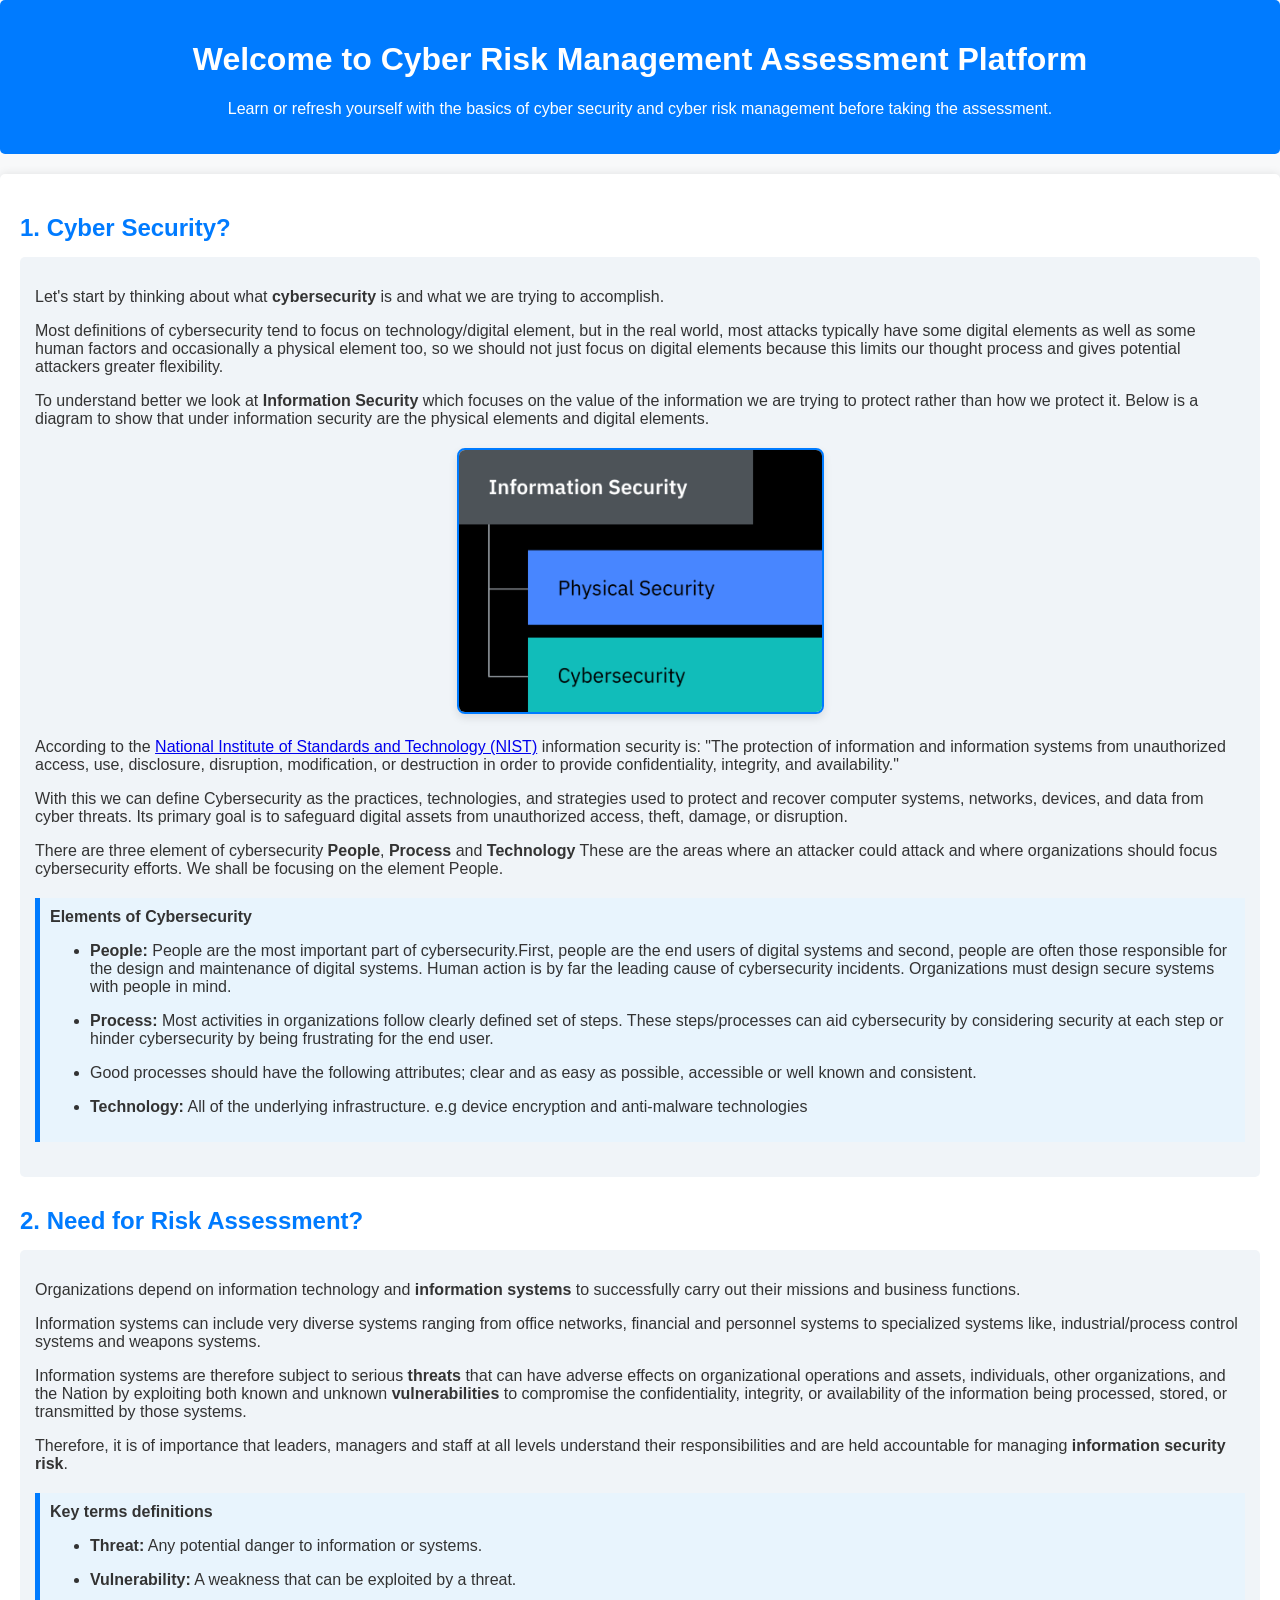
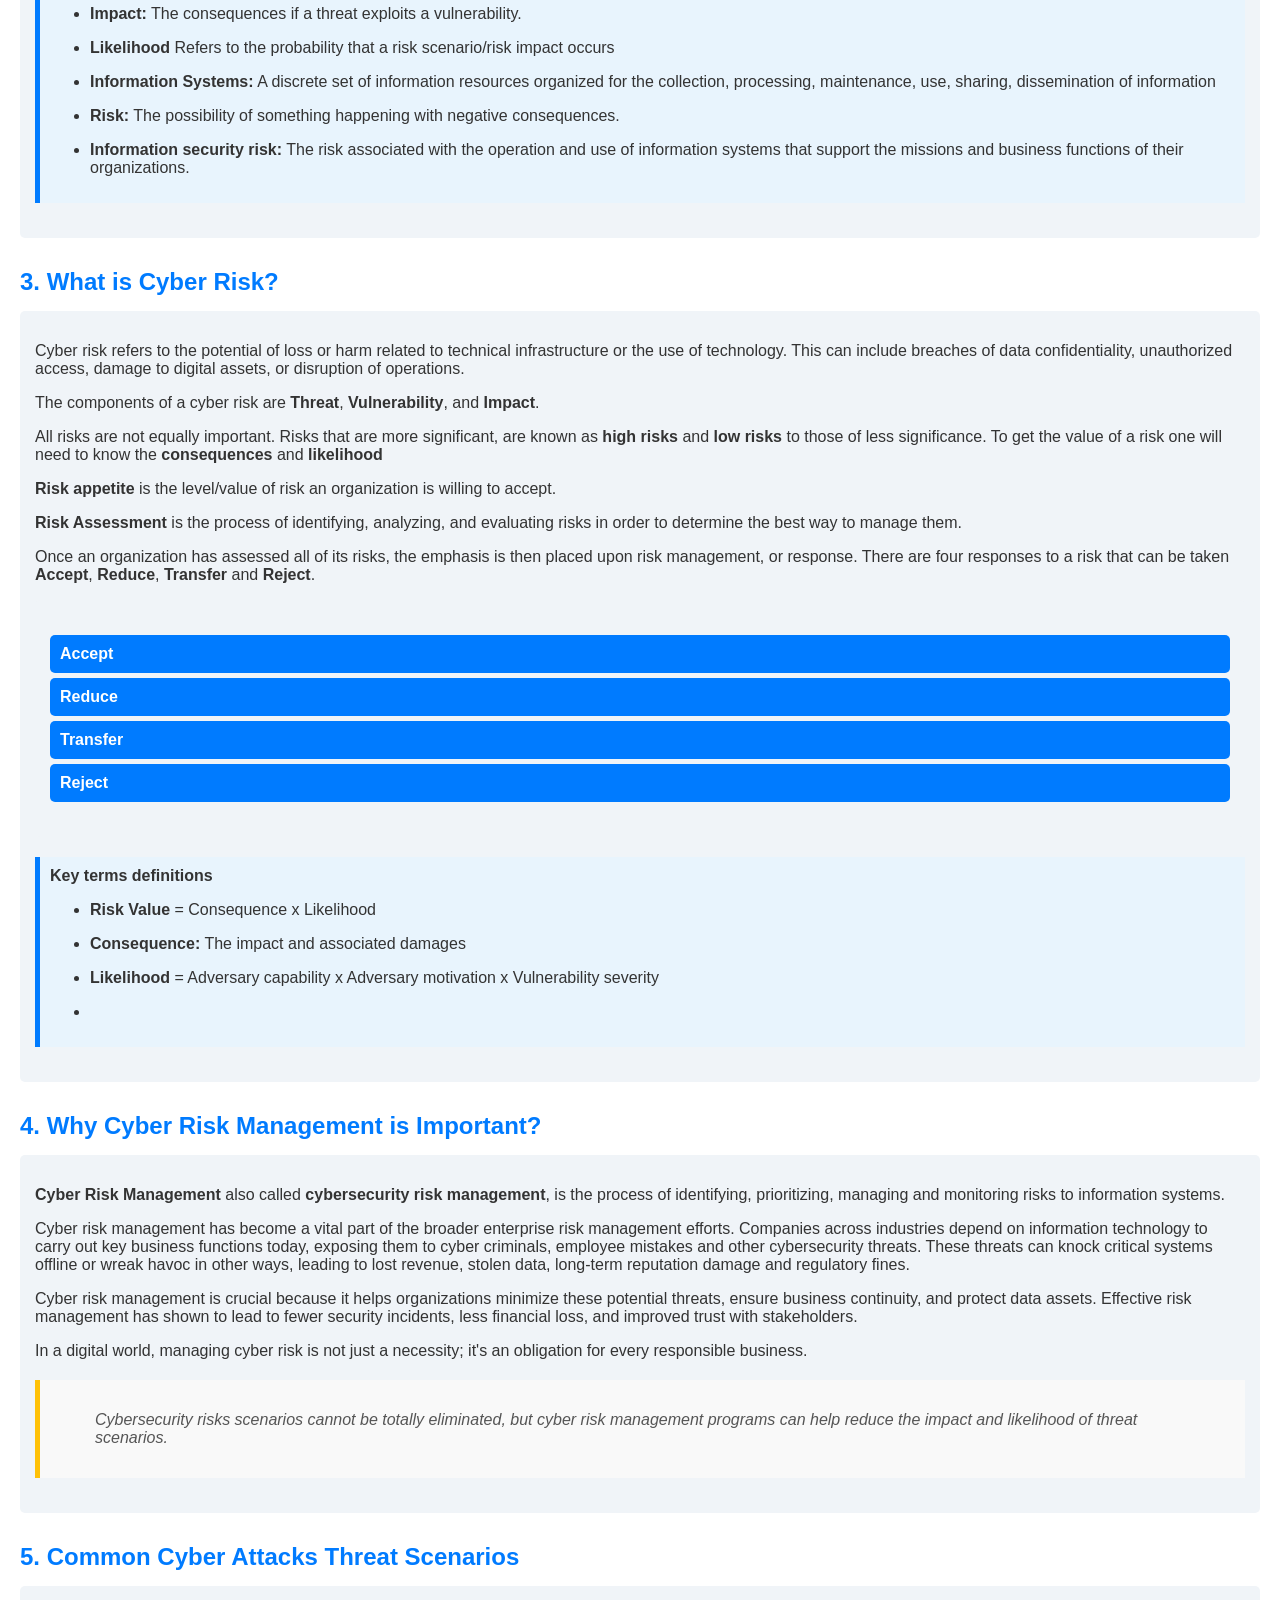
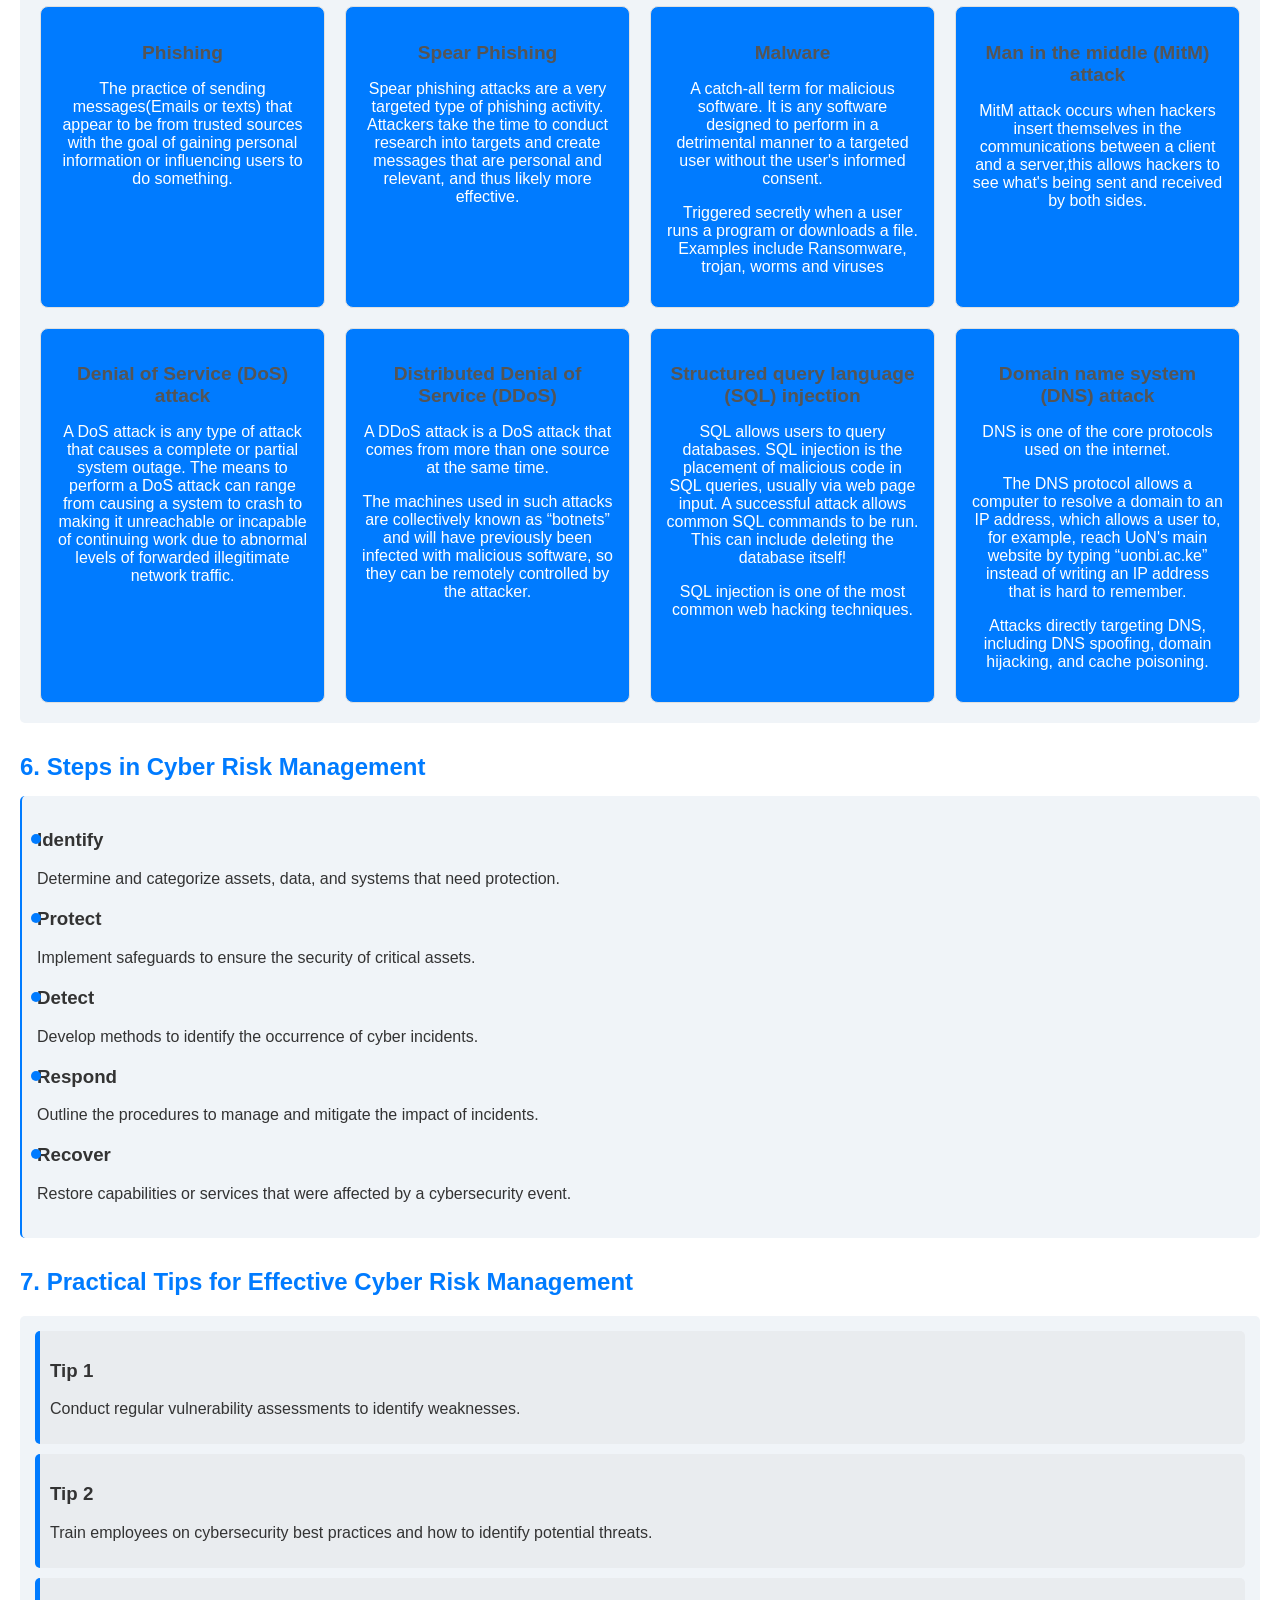
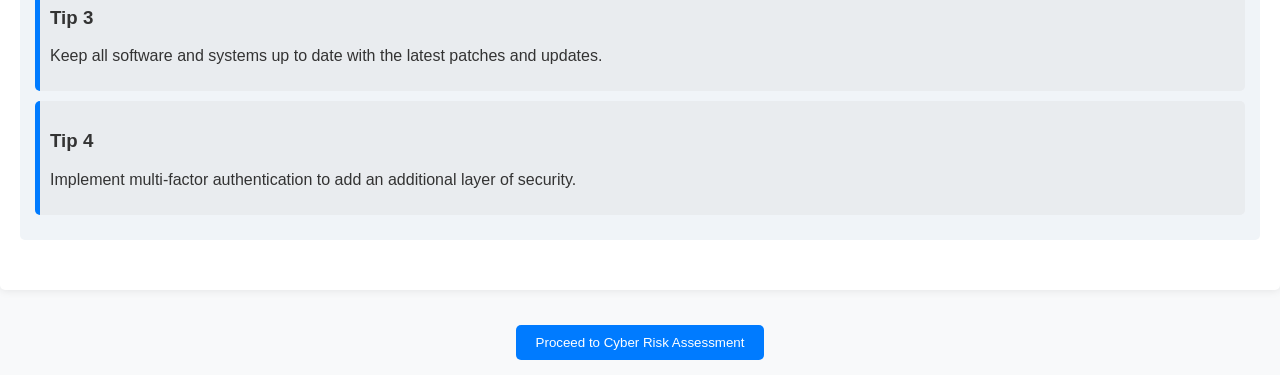
==== learn.html @ 1061b8bf "new pages added, landing page modified" ====
<!DOCTYPE html>
<html lang="en">
<head>
    <meta charset="UTF-8">
    <meta name="viewport" content="width=device-width, initial-scale=1.0">
    <title>Cyber Risk Management - Learning Page</title>
    <link rel="stylesheet" href="notes.css">
</head>
<body>
    <div class="learning-container">
        <header>
            <h1>Welcome to Cyber Risk Management Assessment Platform</h1>
            <p>Learn or refresh yourself with the basics of cyber security and cyber risk management before taking the assessment.</p>
        </header>

        <!-- Scrollable Content Area -->
        <div class="content">
            <!-- Section 1: Cyber Security? -->
            <section class="content-section">
                <h2>1. Cyber Security?</h2>
                <div class="content-block">
                    <p>Let's start by thinking about what <b>cybersecurity</b> is and what we are trying to accomplish.</p>
                    <p>Most definitions of cybersecurity tend to focus on technology/digital element, but in the real world, most attacks typically have some digital elements as well as some human factors and occasionally a physical element too, so we should not just focus on digital elements because this limits our thought process and gives potential attackers greater flexibility.</p>
                    <p>To understand better we look at <b>Information Security</b> which focuses on the value of the information we are trying to protect rather than how we protect it. Below is a diagram to show that under information security are the physical elements and digital elements.</p>
                    <!-- Image tag for Visual Diagram -->
                    <div class="visual-diagram">
                        <img src="images/is.png" alt="..." />
                    </div>
                    <p>According to the <a href="https://csrc.nist.gov/glossary/term/information_security">National Institute of Standards and Technology (NIST)</a> information security is: "The protection of information and information systems from unauthorized access, use, disclosure, disruption, modification, or destruction in order to provide confidentiality, integrity, and availability."</p>
                    <p>With this we can define Cybersecurity as the practices, technologies, and strategies used to protect and recover computer systems, networks, devices, and data from cyber threats. Its primary goal is to safeguard digital assets from unauthorized access, theft, damage, or disruption.</p>
                    <p>There are three element of cybersecurity <b>People</b>, <b>Process</b> and <b>Technology</b> These are the areas where an attacker could attack and where organizations should focus cybersecurity efforts. We shall be focusing on the element People.</p>
                    <div class="highlight-box">
                        <strong>Elements of Cybersecurity</strong>
                        <ul>
                            <li><p><b>People:</b> People are the most important part of cybersecurity.First, people are the end users of digital systems and second, people are often those responsible for the design and maintenance of digital systems. Human action is by far the leading cause of cybersecurity incidents. Organizations must design secure systems with people in mind.</p></li>
                            <li><p><b>Process:</b> Most activities in organizations follow clearly defined set of steps. These steps/processes can aid cybersecurity by considering security at each step or hinder cybersecurity by being frustrating for the end user.</p></li>
                            <li>Good processes should have the following attributes; clear and as easy as possible, accessible or well known and consistent.</li>
                            <li><p><b>Technology:</b> All of the underlying infrastructure. e.g device encryption and anti-malware technologies</p></li>
                        </ul>
                    </div>
                </div>
            </section>
            <!-- Section 2: Need for Risk Assessment? -->
            <section class="content-section">
                <h2>2. Need for Risk Assessment?</h2>
                <div class="content-block">
                    <p>Organizations depend on information technology and <b>information systems</b> to successfully carry out their missions and business functions.</p>
                    <p>Information systems can include very diverse systems ranging from office networks, financial and personnel systems to specialized systems like, industrial/process control systems and weapons systems.</p>
                    <p>Information systems are therefore subject to serious <b>threats</b> that can have adverse effects on organizational operations and assets, individuals, other organizations, and the Nation by exploiting both known and unknown <b>vulnerabilities</b> to compromise the confidentiality, integrity, or availability of the information being processed, stored, or transmitted by those systems.</p>
                    <p>Therefore, it is of importance that leaders, managers and staff at all levels understand their responsibilities and are held accountable for managing <b>information security risk</b>.</p>
                    <div class="highlight-box">
                        <strong>Key terms definitions</strong>
                        <ul>
                            <li><p><b>Threat:</b> Any potential danger to information or systems.</p></li>
                            <li><p><b>Vulnerability:</b> A weakness that can be exploited by a threat.</p></li>
                            <li><p><b>Impact:</b> The consequences if a threat exploits a vulnerability.</p></li>
                            <li><p><b>Likelihood</b> Refers to the probability that a risk scenario/risk impact occurs</p></li>
                            <li><p><b>Information Systems:</b> A discrete set of information resources organized for the collection, processing, maintenance, use, sharing, dissemination of information</p></li>
                            <li><p><b>Risk:</b> The possibility of something happening with negative consequences.</p></li>
                            <li><p><b>Information security risk:</b> The risk associated with the operation and use of information systems that support the missions and business functions of their organizations.</p></li>
                        </ul>
                    </div>
                </div>
            </section>
            <!-- Section 3: What is Cyber Risk? -->
            <section class="content-section">
                <h2>3. What is Cyber Risk?</h2>
                <div class="content-block">
                    <p>Cyber risk refers to the potential of loss or harm related to technical infrastructure or the use of technology. This can include breaches of data confidentiality, unauthorized access, damage to digital assets, or disruption of operations.</p>
                    <p>The components of a cyber risk are <b>Threat</b>, <b>Vulnerability</b>, and <b>Impact</b>.</p>
                    <p>All risks are not equally important. Risks that are more significant, are known as <b>high risks</b> and <b>low risks</b> to those of less significance. To get the value of a risk one will need to know the <b>consequences</b> and <b>likelihood</b></p>
                    <p><b>Risk appetite</b> is the level/value of risk an organization is willing to accept.</p>
                    <p><b>Risk Assessment</b> is the process of identifying, analyzing, and evaluating risks in order to determine the best way to manage them.</p>
                    <p>Once an organization has assessed all of its risks, the emphasis is then placed upon risk management, or response. There are four responses to a risk that can be taken <b>Accept</b>, <b>Reduce</b>, <b>Transfer</b> and <b>Reject</b>.</p>
                    <div class="content-block">
                        <div class="faq">
                            <div class="faq-item">
                                <h4>Accept</h4>
                                <p>The organization accepts the risk in its current form. This is a decision that will be made by a senior individual within the organization.</p>
                            </div>
                            <div class="faq-item">
                                <h4>Reduce</h4>
                                <p>The organization could decide a risk is too large to accept and aim to have it reduced in some fashion. This could either be through reducing the likelihood or consequence.</p>
                            </div>
                            <div class="faq-item">
                                <h4>Transfer</h4>
                                <p>The organization may want a third party to accept the risk, or part of it, instead of accepting it themselves.This is done via insurance.</p>
                            </div>
                            <div class="faq-item">
                                <h4>Reject</h4>
                                <p>The organization could decide a risk is too high and may withdraw from being affected by it. This will have significant business impacts such as shutting down sites or avoiding markets.</p>
                            </div>
                        </div>
                    </div>
                    
                    <div class="highlight-box">
                        <b>Key terms definitions</b>
                        <ul>
                            <li><p><b>Risk Value</b> = Consequence x Likelihood</p></li>
                            <li><p><b>Consequence:</b> The impact and associated damages</p></li>
                            <li><p><b>Likelihood</b> = Adversary capability x Adversary motivation x Vulnerability severity</p></li>
                            <li><p><b></b></p></li>
                        </ul>
                    </div>
                    <!-- <div class="highlight-box">
                        <strong>Key Terms:</strong>
                        <ul>
                            <li><strong>Threat:</strong> Any potential danger to information or systems.</li>
                            <li><strong>Vulnerability:</strong> A weakness that can be exploited by a threat.</li>
                            <li><strong>Impact:</strong> The consequences if a threat exploits a vulnerability.</li>
                        </ul>
                    </div> -->
                </div>
            </section>

            <!-- Section 3: Importance of Cyber Risk Management -->
            <section class="content-section">
                <h2>4. Why Cyber Risk Management is Important?</h2>
                <div class="content-block">
                    <p><b>Cyber Risk Management</b> also called <b>cybersecurity risk management</b>, is the process of identifying, prioritizing, managing and monitoring risks to information systems.</p>
                    <p>Cyber risk management has become a vital part of the broader enterprise risk management efforts. Companies across industries depend on information technology to carry out key business functions today, exposing them to cyber criminals, employee mistakes and other cybersecurity threats. These threats can knock critical systems offline or wreak havoc in other ways, leading to lost revenue, stolen data, long-term reputation damage and regulatory fines. </p>
                    <p>Cyber risk management is crucial because it helps organizations minimize these potential threats, ensure business continuity, and protect data assets. Effective risk management has shown to lead to fewer security incidents, less financial loss, and improved trust with stakeholders.</p>
                    <p>In a digital world, managing cyber risk is not just a necessity; it's an obligation for every responsible business.</p>
                    <div class="quote-box">
                        <blockquote>
                            Cybersecurity risks  scenarios cannot be totally eliminated, but cyber risk management programs can help reduce the impact and likelihood of threat scenarios.
                        </blockquote>
                    </div>
                </div>
            </section>

            <!-- Section 3: Common Cyber Threats -->
            <section class="content-section">
                <h2>5. Common Cyber Attacks Threat Scenarios</h2>
                <div class="content-block grid-layout">
                    <div class="card">
                        <h3 class="content-header">Phishing</h3>
                        <p>The practice of sending messages(Emails or texts) that appear to be from trusted sources with the goal of gaining personal information or influencing users to do something.</p>
                    </div>
                    <div class="card">
                        <h3 class="content-header">Spear Phishing</h3>
                        <p>Spear phishing attacks are a very targeted type of phishing activity. Attackers take the time to conduct research into targets and create messages that are personal and relevant, and thus likely more effective.</p>
                    </div>
                    <div class="card">
                        <h3 class="content-header">Malware</h3>
                        <p>A catch-all term for malicious software. It is any software designed to perform in a detrimental manner to a targeted user without the user's informed consent.</p>
                        <p>Triggered secretly when a user runs a program or downloads a file. Examples include Ransomware, trojan, worms and viruses</p>
                    </div>
                    <div class="card">
                        <h3 class="content-header">Man in the middle (MitM) attack</h3>
                        <p>MitM attack occurs when hackers insert themselves in the communications between a client and a server,this allows hackers to see what's being sent and received by both sides.</p>
                    </div>
                    <div class="card">
                        <h3 class="content-header">Denial of Service (DoS) attack</h3>
                        <p>A DoS attack is any type of attack that causes a complete or partial system outage. The means to perform a DoS attack can range from causing a system to crash to making it unreachable or incapable of continuing work due to abnormal levels of forwarded illegitimate network traffic.</p>
                    </div>
                    <div class="card">
                        <h3 class="content-header">Distributed Denial of Service (DDoS)</h3>
                        <p>A DDoS attack is a DoS attack that comes from more than one source at the same time.</p>
                        <p>The machines used in such attacks are collectively known as “botnets” and will have previously been infected with malicious software, so they can be remotely controlled by the attacker.</p>
                    </div>
                    <div class="card">
                        <h3 class="content-header">Structured query language (SQL) injection</h3>
                        <p>SQL allows users to query databases. SQL injection is the placement of malicious code in SQL queries, usually via web page input. A successful attack allows common SQL commands to be run. This can include deleting the database itself!</p>
                        <p>SQL injection is one of the most common web hacking techniques.</p>
                    </div>
                    <div class="card">
                        <h3 class="content-header">Domain name system (DNS) attack</h3>
                        <p>DNS is one of the core protocols used on the internet.</p>
                        <p>The DNS protocol allows a computer to resolve a domain to an IP address, which allows a user to, for example, reach UoN's main website by typing “uonbi.ac.ke” instead of writing an IP address that is hard to remember.</p> 
                        <p>Attacks directly targeting DNS, including DNS spoofing, domain hijacking, and cache poisoning.</p>
                    </div>
                </div>
            </section>

            <!-- Section 4: Steps in Cyber Risk Management -->
            <section class="content-section">
                <h2>6. Steps in Cyber Risk Management</h2>
                <div class="content-block timeline">
                    <div class="timeline-item">
                        <h3>Identify</h3>
                        <p>Determine and categorize assets, data, and systems that need protection.</p>
                    </div>
                    <div class="timeline-item">
                        <h3>Protect</h3>
                        <p>Implement safeguards to ensure the security of critical assets.</p>
                    </div>
                    <div class="timeline-item">
                        <h3>Detect</h3>
                        <p>Develop methods to identify the occurrence of cyber incidents.</p>
                    </div>
                    <div class="timeline-item">
                        <h3>Respond</h3>
                        <p>Outline the procedures to manage and mitigate the impact of incidents.</p>
                    </div>
                    <div class="timeline-item">
                        <h3>Recover</h3>
                        <p>Restore capabilities or services that were affected by a cybersecurity event.</p>
                    </div>
                </div>
            </section>

            <!-- Section 5: Risk Assessment Terminologies -->
            <!-- <section class="content-section">
                <h2>5. Key Terminologies in Risk Assessment</h2>
                <div class="content-block">
                    <div class="faq">
                        <div class="faq-item">
                            <h4>What is a Risk Assessment?</h4>
                            <p>A risk assessment is the process of identifying, analyzing, and evaluating risks in order to determine the best way to manage them.</p>
                        </div>
                        <div class="faq-item">
                            <h4>What is Risk Mitigation?</h4>
                            <p>Risk mitigation involves strategies and processes to minimize or eliminate risks.</p>
                        </div>
                        <div class="faq-item">
                            <h4>What is a Threat Vector?</h4>
                            <p>A threat vector is the method or path that an attacker uses to access a network or device.</p>
                        </div>
                    </div>
                </div>
            </section> -->

            <!-- Section 6: Practical Tips to Manage Cyber Risk -->
            <section class="content-section">
                <h2>7. Practical Tips for Effective Cyber Risk Management</h2>
                <div class="content-block tips-grid">
                    <div class="tip-item">
                        <h3>Tip 1</h3>
                        <p>Conduct regular vulnerability assessments to identify weaknesses.</p>
                    </div>
                    <div class="tip-item">
                        <h3>Tip 2</h3>
                        <p>Train employees on cybersecurity best practices and how to identify potential threats.</p>
                    </div>
                    <div class="tip-item">
                        <h3>Tip 3</h3>
                        <p>Keep all software and systems up to date with the latest patches and updates.</p>
                    </div>
                    <div class="tip-item">
                        <h3>Tip 4</h3>
                        <p>Implement multi-factor authentication to add an additional layer of security.</p>
                    </div>
                </div>
            </section>
        </div>

        <!-- Navigation Footer -->
        <footer class="learning-footer">
            <button onclick="window.location.href='survey.html'">Proceed to Cyber Risk Assessment</button>
        </footer>
    </div>

    <script src="notes.js"></script>
</body>
</html>
---- notes.css ----
body {
    font-family: Arial, sans-serif;
    margin: 0;
    padding: 0;
    background-color: #f8f9fa;
    color: #333;
}

.container {
    max-width: 1200px;
    margin: 0 auto;
    padding: 20px;
}

header {
    background-color: #007bff;
    color: #fff;
    padding: 20px;
    text-align: center;
    border-radius: 5px;
    margin-bottom: 20px;
}

.content {
    padding: 20px;
    background-color: #fff;
    border-radius: 5px;
    box-shadow: 0 0 10px rgba(0, 0, 0, 0.1);
}

.content-section {
    margin-bottom: 30px;
}

.content-section h2 {
    color: #007bff;
    margin-bottom: 15px;
}

.content-block {
    background-color: #f0f4f8;
    padding: 15px;
    border-radius: 5px;
    margin-bottom: 20px;
}

.highlight-box, .quote-box, .faq, .tips-grid {
    margin: 20px 0;
}

.highlight-box {
    background-color: #e8f4fd;
    padding: 10px;
    border-left: 5px solid #007bff;
}

.quote-box {
    font-style: italic;
    color: #555;
    background-color: #f9f9f9;
    padding: 15px;
    border-left: 5px solid #ffc107;
}

.grid-layout {
    display: grid;
    grid-template-columns: repeat(auto-fit, minmax(250px, 1fr));
    gap: 20px;
    padding: 20px;
}

.card {
    background-color: #007bff;
    border: 1px solid #e0e0e0;
    color: #fff;
    padding: 15px;
    border-radius: 8px;
    text-align: center;
}

.card:hover {
    transform: translateY(-3px);
    box-shadow: 0 4px 8px rgba(0,0,0,0.15);
}

.content-header {
    text-align: center;
    font-size: 1.2rem;
    font-weight: 600;
    margin-bottom: 10px;
    color: #555;
}

.timeline {
    border-left: 2px solid #007bff;
    padding-left: 15px;
}

.timeline-item {
    margin-bottom: 20px;
    position: relative;
}

.timeline-item::before {
    content: "";
    width: 10px;
    height: 10px;
    background-color: #007bff;
    border-radius: 50%;
    position: absolute;
    left: -6px;
    top: 5px;
}

.faq-item h4 {
    cursor: pointer;
    background-color: #007bff;
    color: #fff;
    padding: 10px;
    margin: 5px 0;
    border-radius: 5px;
}

.faq-item p {
    display: none;
    padding: 10px;
    margin: 0;
    background-color: #f0f4f8;
}

.tip-item {
    background-color: #e9ecef;
    padding: 10px;
    border-left: 5px solid #007bff;
    margin-bottom: 10px;
    border-radius: 5px;
}

.learning-footer {
    text-align: center;
    margin-top: 20px;
    padding: 15px;
}

.learning-footer button {
    background-color: #007bff;
    color: #fff;
    border: none;
    padding: 10px 20px;
    cursor: pointer;
    border-radius: 5px;
    transition: background-color 0.3s ease;
}

.learning-footer button:hover {
    background-color: #0056b3;
}

.visual-diagram {
    text-align: center;
    margin: 20px 0;
}

.visual-diagram img {
    max-width: 30%;
    height: auto;
    border: 2px solid #007bff;
    border-radius: 8px;
    box-shadow: 0 4px 8px rgba(0, 0, 0, 0.1);
}

.table-container {
    margin: 20px 0;
    width: 100%;
    overflow-x: auto;
}

/* Style for the findings table */
#findingsTable {
    width: 100%;
    border-collapse: collapse;
    font-family: Arial, sans-serif;
    margin-top: 20px;
}

/* Table headers */
#findingsTable th, #findingsTable td {
    padding: 12px;
    border: 1px solid #ddd;
    text-align: center;
}

#findingsTable th {
    background-color: #007bff;
    color: white;
    text-transform: uppercase;
}

/* Table body rows */
#findingsTable td {
    background-color: #f9f9f9;
    color: #333;
}

/* Alternating row colors */
#findingsTable tr:nth-child(even) {
    background-color: #f2f2f2;
}

/* Hover effect for rows */
#findingsTable tr:hover {
    background-color: #f1f1f1;
}
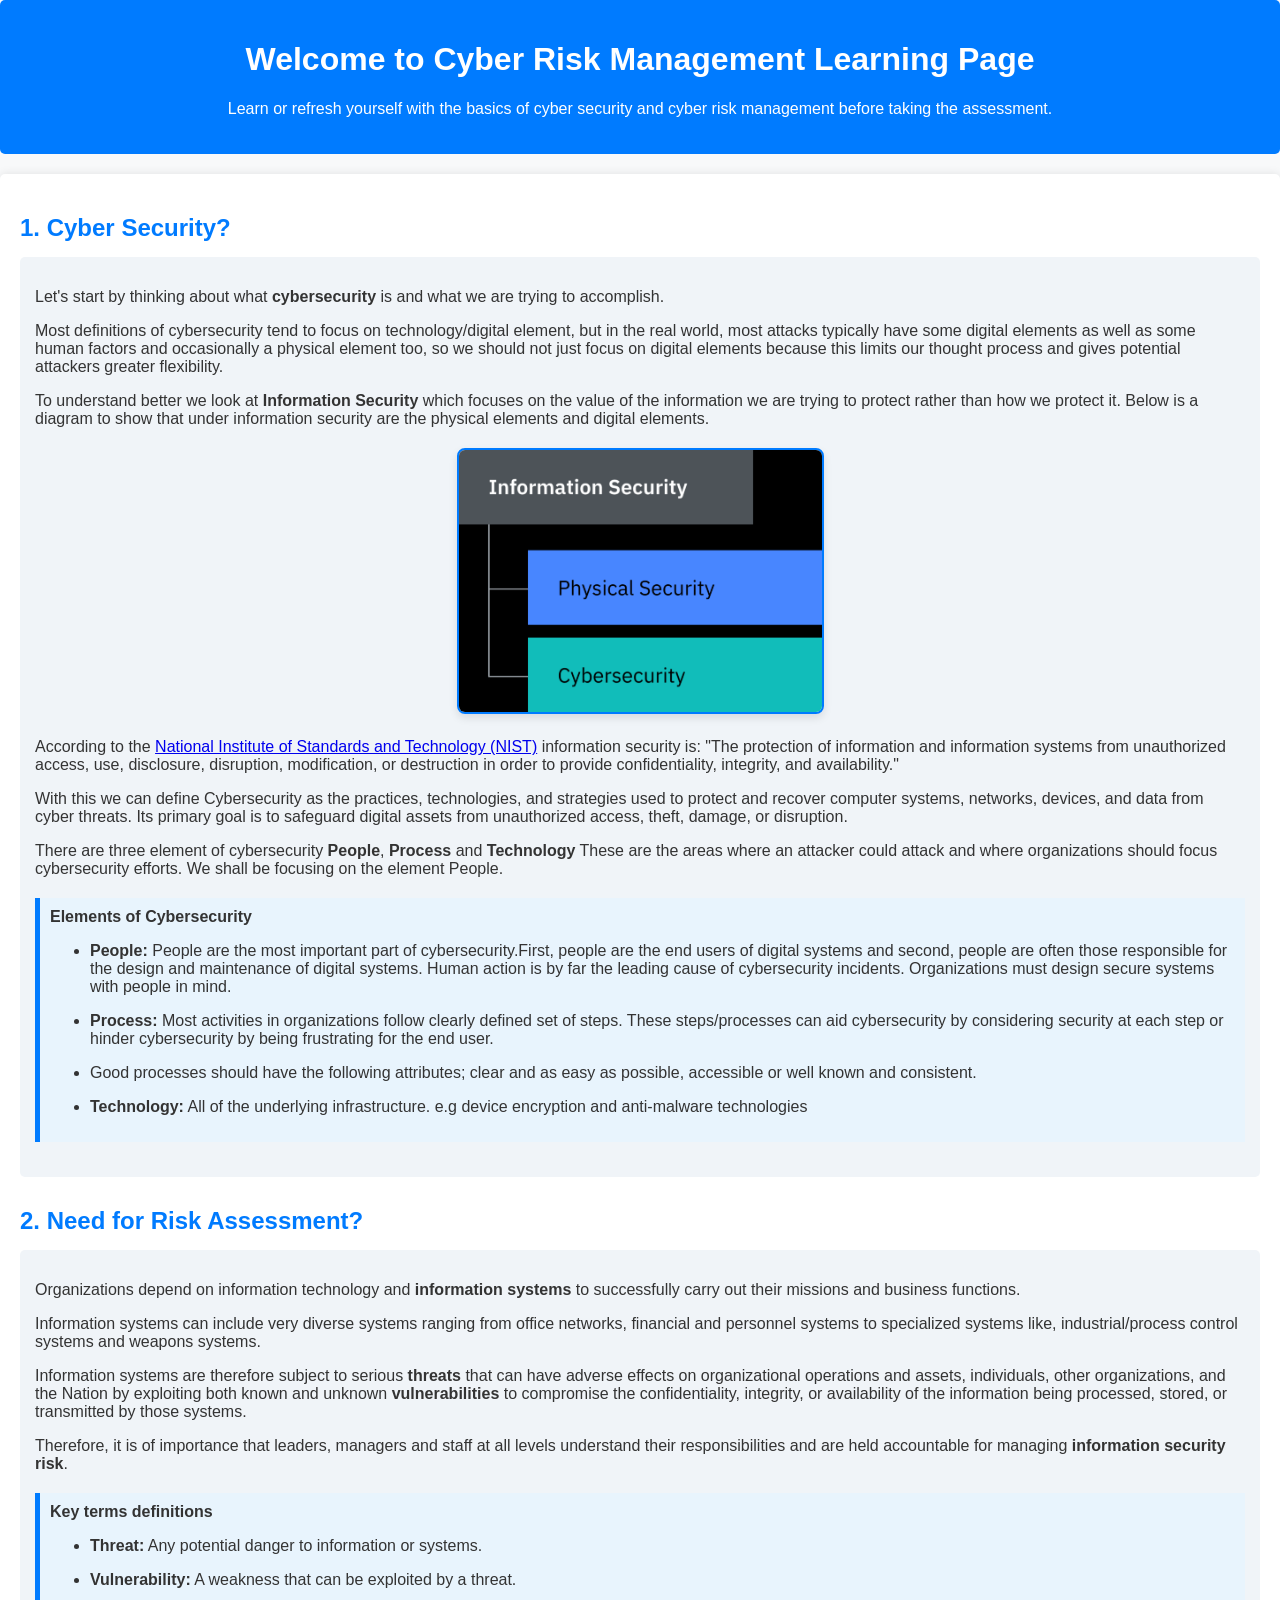
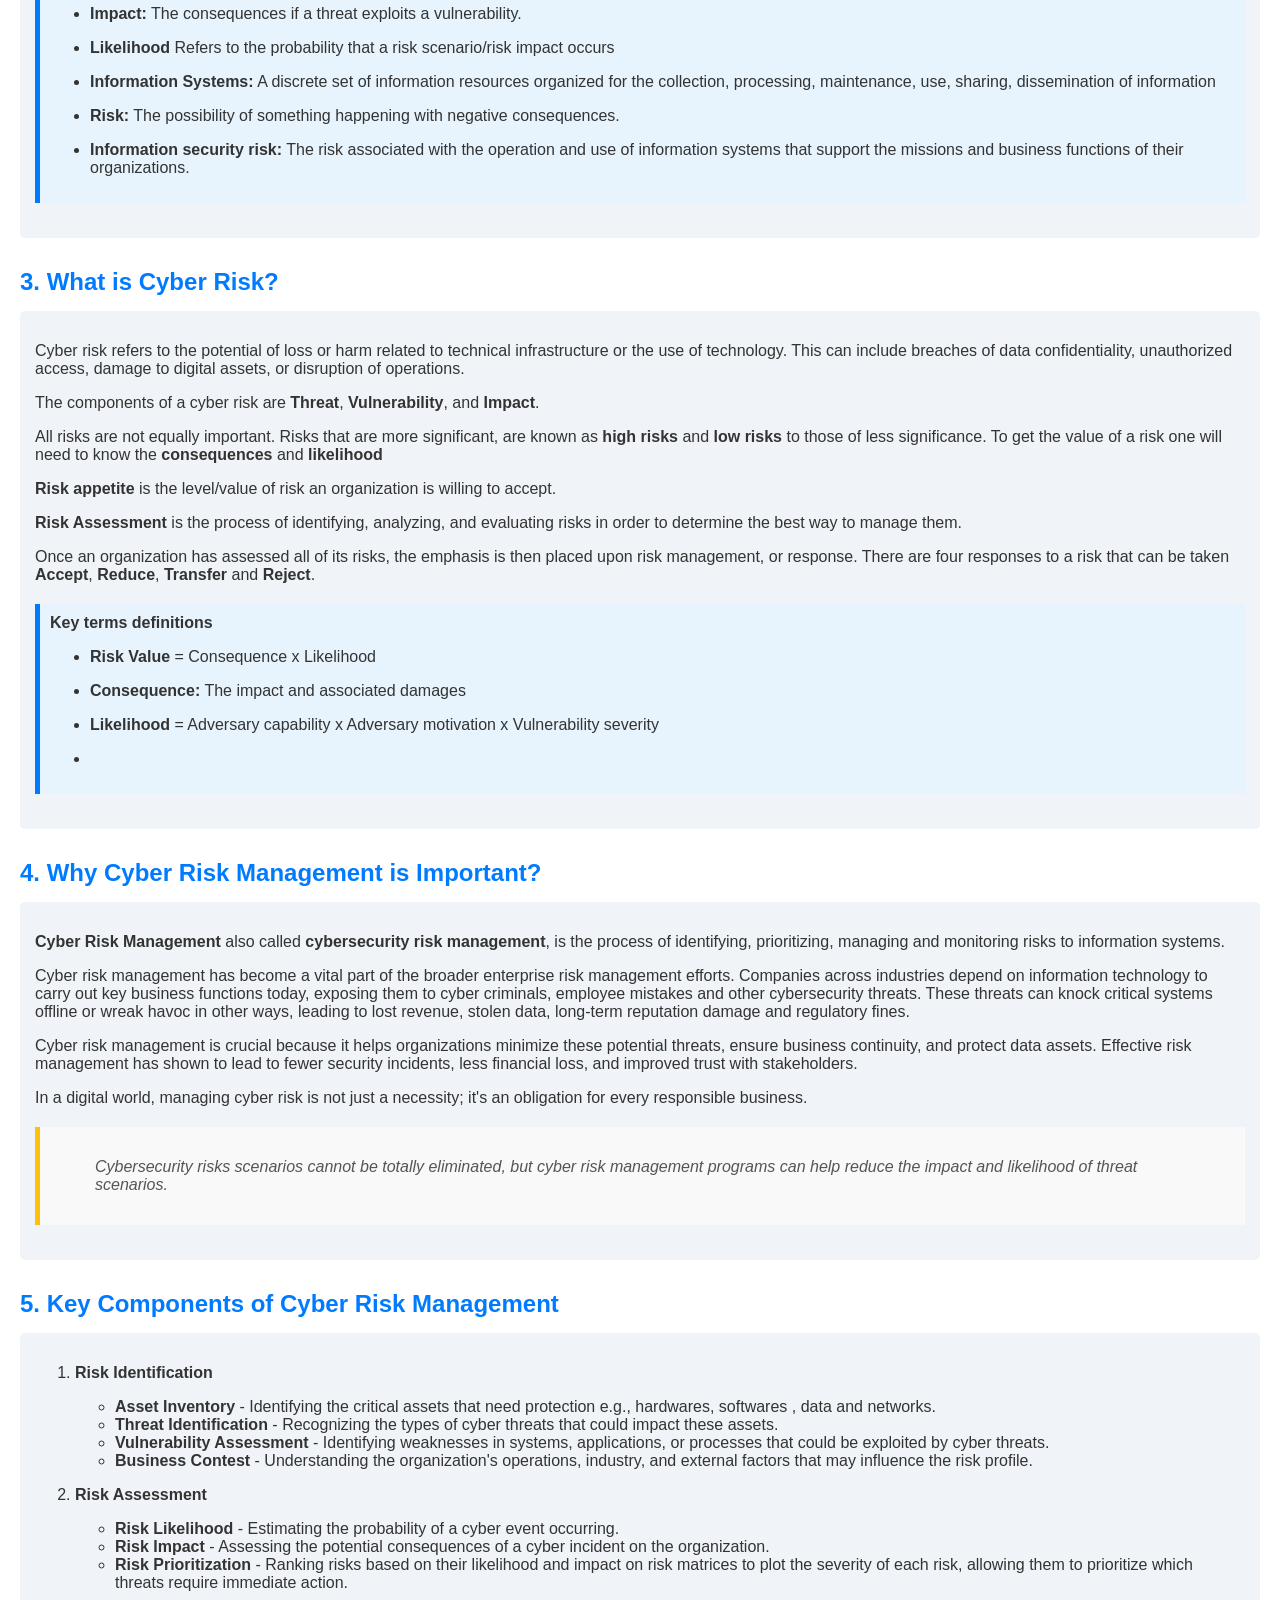
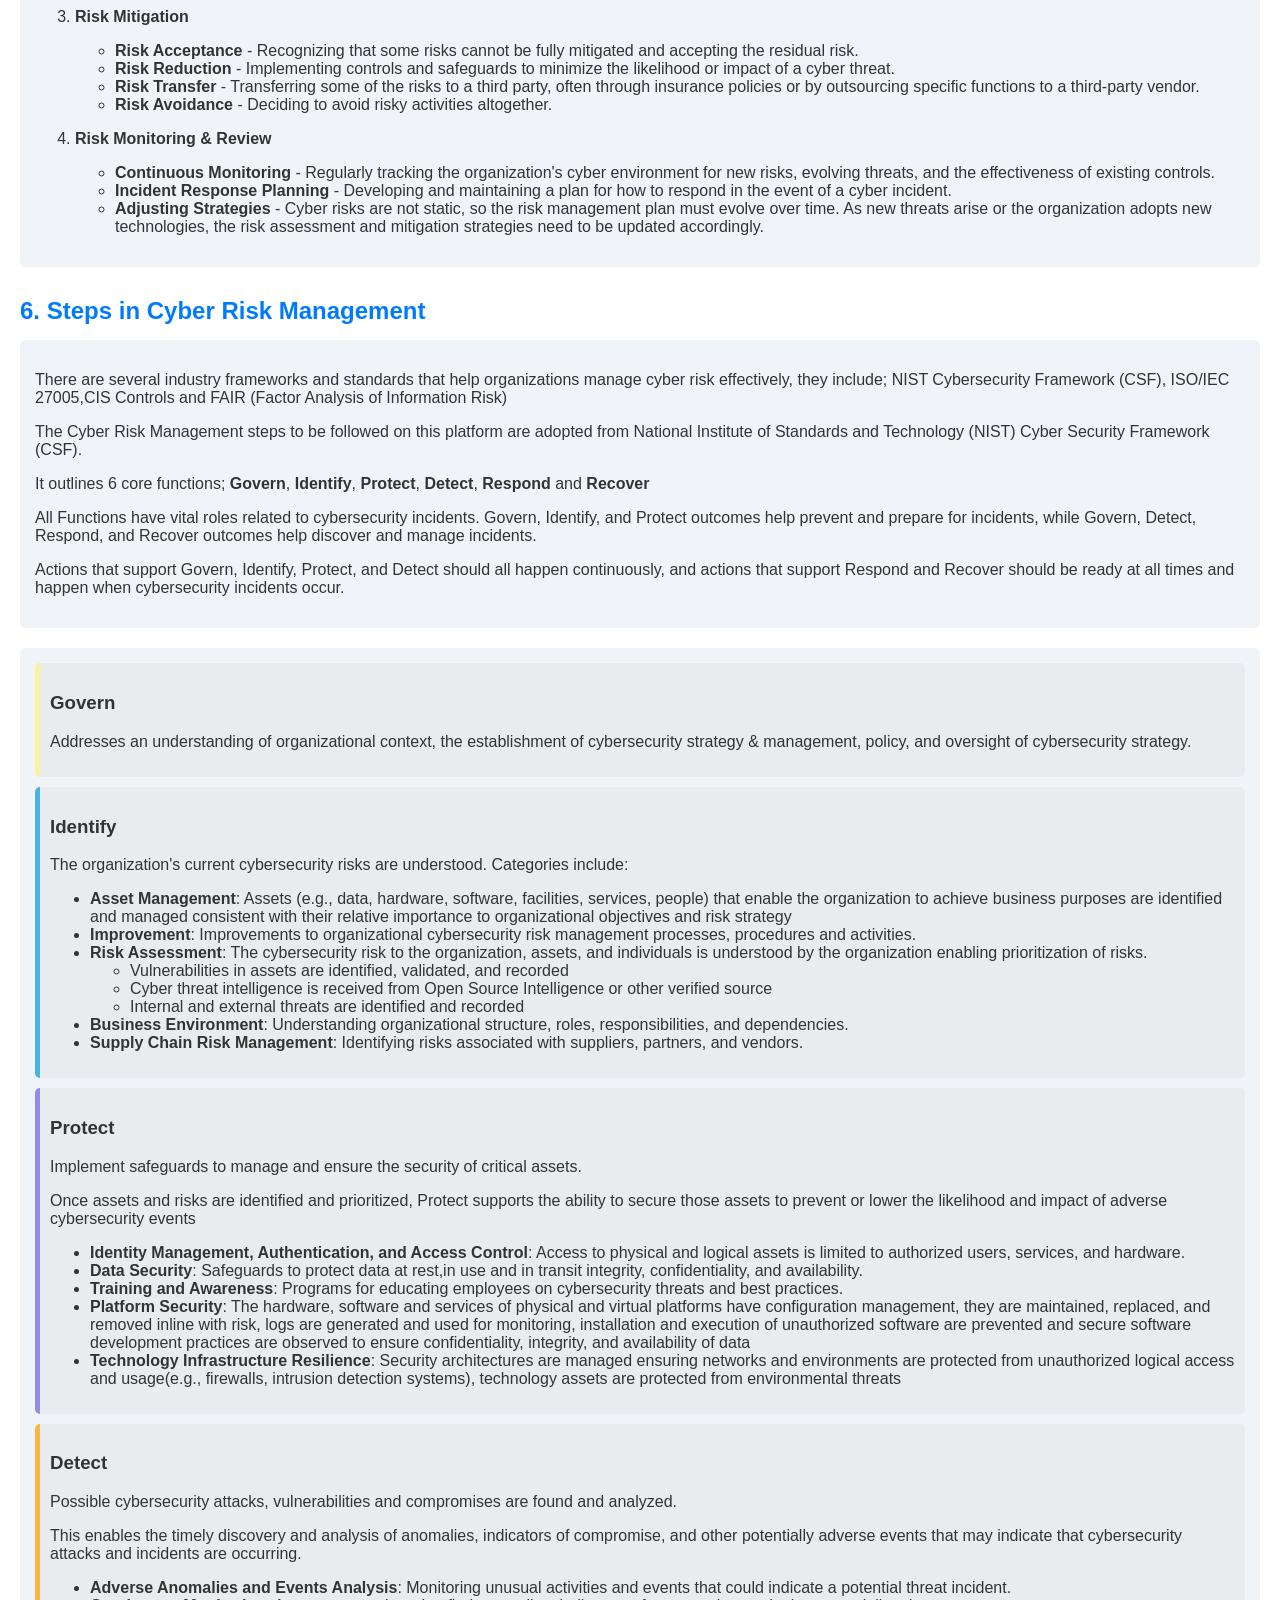
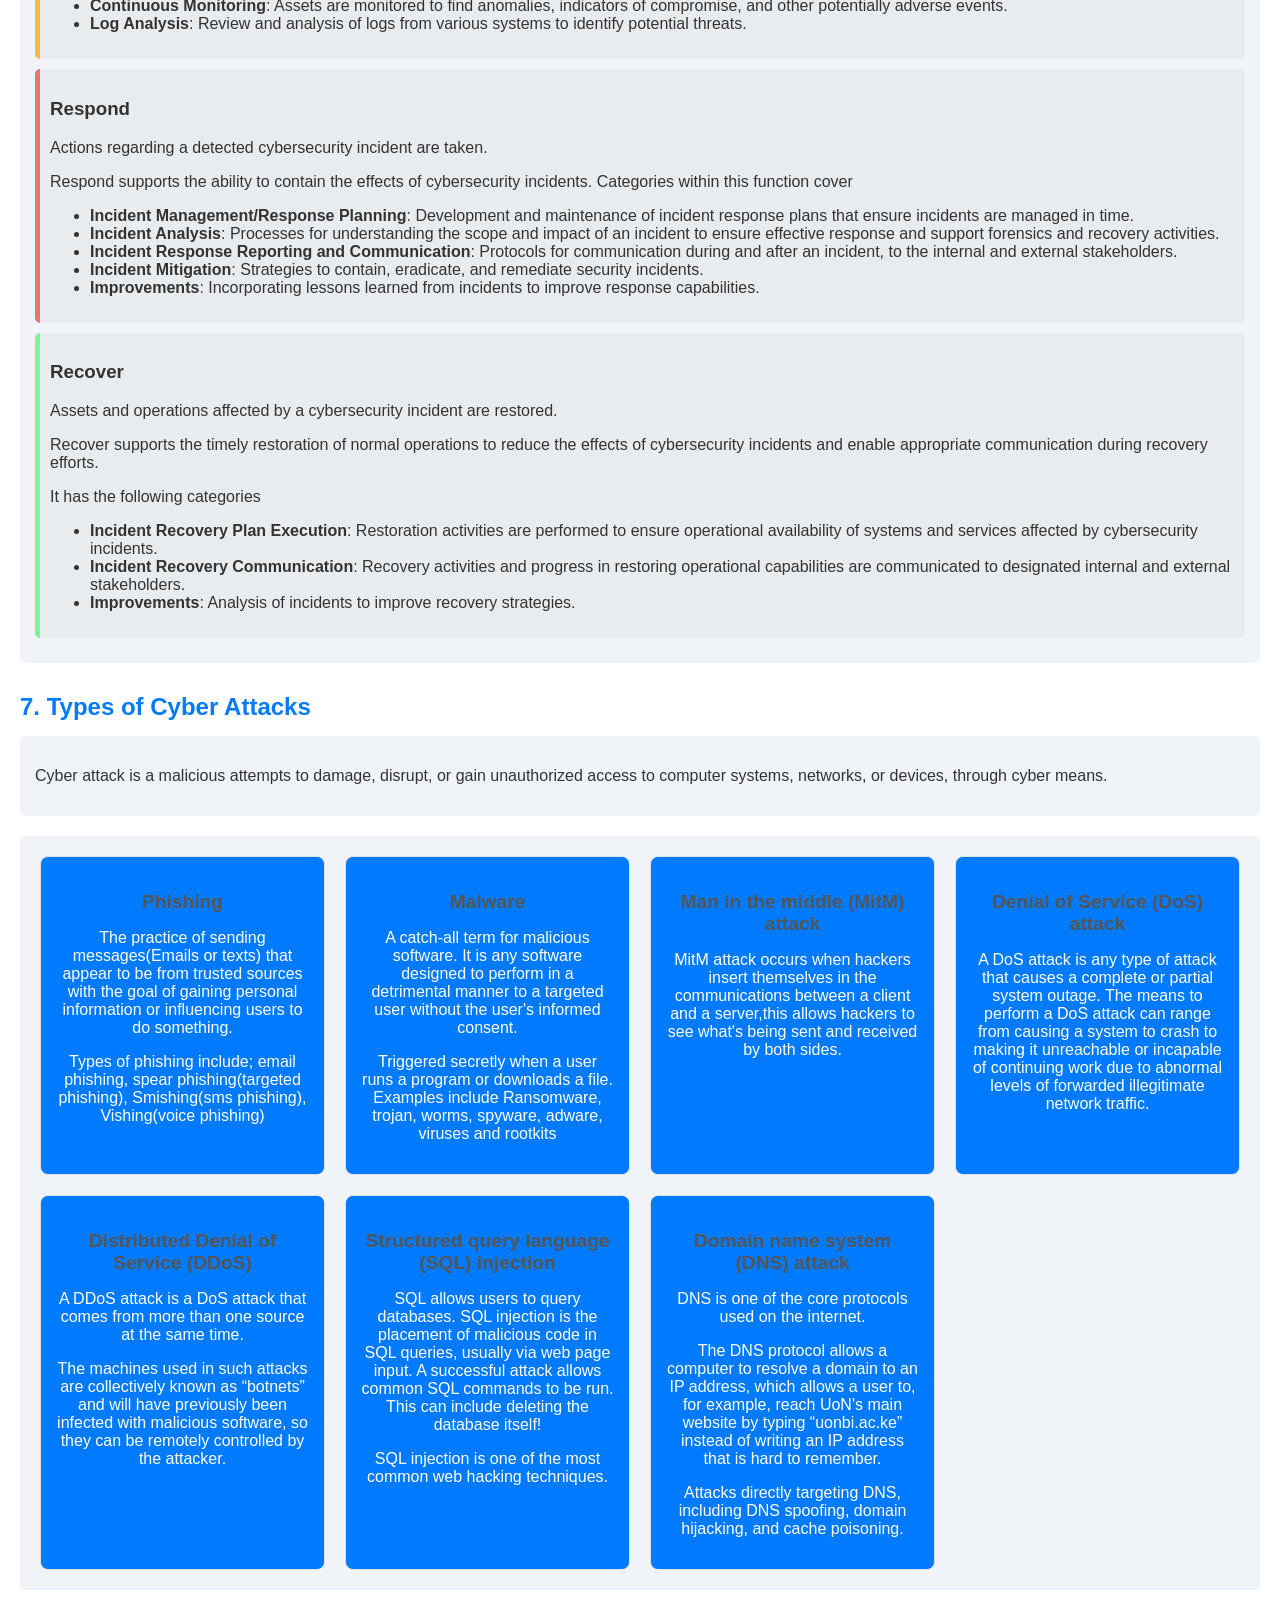
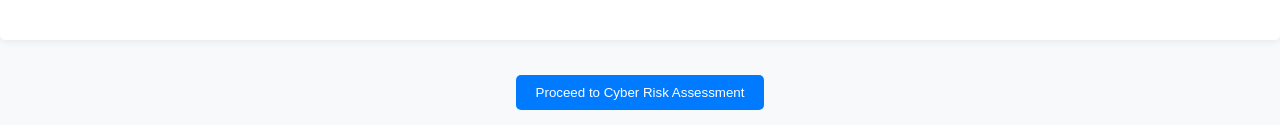
==== commit d58f1afd: "Changes README changes new files; scenarios new files; table top exercises" ====
--- a/learn.html
+++ b/learn.html
@@ -9,20 +9,18 @@
 <body>
     <div class="learning-container">
         <header>
-            <h1>Welcome to Cyber Risk Management Assessment Platform</h1>
+            <h1>Welcome to Cyber Risk Management Learning Page</h1>
             <p>Learn or refresh yourself with the basics of cyber security and cyber risk management before taking the assessment.</p>
         </header>
 
-        <!-- Scrollable Content Area -->
         <div class="content">
-            <!-- Section 1: Cyber Security? -->
+            <!-- Section -->
             <section class="content-section">
                 <h2>1. Cyber Security?</h2>
                 <div class="content-block">
                     <p>Let's start by thinking about what <b>cybersecurity</b> is and what we are trying to accomplish.</p>
                     <p>Most definitions of cybersecurity tend to focus on technology/digital element, but in the real world, most attacks typically have some digital elements as well as some human factors and occasionally a physical element too, so we should not just focus on digital elements because this limits our thought process and gives potential attackers greater flexibility.</p>
                     <p>To understand better we look at <b>Information Security</b> which focuses on the value of the information we are trying to protect rather than how we protect it. Below is a diagram to show that under information security are the physical elements and digital elements.</p>
-                    <!-- Image tag for Visual Diagram -->
                     <div class="visual-diagram">
                         <img src="images/is.png" alt="..." />
                     </div>
@@ -40,7 +38,7 @@
                     </div>
                 </div>
             </section>
-            <!-- Section 2: Need for Risk Assessment? -->
+            <!-- Section -->
             <section class="content-section">
                 <h2>2. Need for Risk Assessment?</h2>
                 <div class="content-block">
@@ -62,7 +60,7 @@
                     </div>
                 </div>
             </section>
-            <!-- Section 3: What is Cyber Risk? -->
+            <!-- Section -->
             <section class="content-section">
                 <h2>3. What is Cyber Risk?</h2>
                 <div class="content-block">
@@ -72,7 +70,7 @@
                     <p><b>Risk appetite</b> is the level/value of risk an organization is willing to accept.</p>
                     <p><b>Risk Assessment</b> is the process of identifying, analyzing, and evaluating risks in order to determine the best way to manage them.</p>
                     <p>Once an organization has assessed all of its risks, the emphasis is then placed upon risk management, or response. There are four responses to a risk that can be taken <b>Accept</b>, <b>Reduce</b>, <b>Transfer</b> and <b>Reject</b>.</p>
-                    <div class="content-block">
+                    <!-- <div class="content-block">
                         <div class="faq">
                             <div class="faq-item">
                                 <h4>Accept</h4>
@@ -91,7 +89,7 @@
                                 <p>The organization could decide a risk is too high and may withdraw from being affected by it. This will have significant business impacts such as shutting down sites or avoiding markets.</p>
                             </div>
                         </div>
-                    </div>
+                    </div> -->
                     
                     <div class="highlight-box">
                         <b>Key terms definitions</b>
@@ -113,7 +111,7 @@
                 </div>
             </section>
 
-            <!-- Section 3: Importance of Cyber Risk Management -->
+            <!-- Section -->
             <section class="content-section">
                 <h2>4. Why Cyber Risk Management is Important?</h2>
                 <div class="content-block">
@@ -129,22 +127,159 @@
                 </div>
             </section>
 
-            <!-- Section 3: Common Cyber Threats -->
-            <section class="content-section">
-                <h2>5. Common Cyber Attacks Threat Scenarios</h2>
+            <!-- Section -->
+            <section class="content-section">
+                <h2>5. Key Components of Cyber Risk Management</h2>
+                <div class="content-block">
+                    <ol>
+                        <p><li><b>Risk Identification</b></li></p>
+                        <ul>
+                            <li><b>Asset Inventory</b> - Identifying the critical assets that need protection e.g., hardwares, softwares , data and networks.</li>
+                            <li><b>Threat Identification</b> - Recognizing the types of cyber threats that could impact these assets.</li>
+                            <li><b>Vulnerability Assessment</b> - Identifying weaknesses in systems, applications, or processes that could be exploited by cyber threats.</li>
+                            <li><b>Business Contest</b> - Understanding the organization's operations, industry, and external factors that may influence the risk profile.</li>
+                        </ul>
+                        <p><li><b>Risk Assessment</b></li></p>
+                        <ul>
+                            <li><b>Risk Likelihood</b> - Estimating the probability of a cyber event occurring.</li>
+                            <li><b>Risk Impact</b> - Assessing the potential consequences of a cyber incident on the organization.</li>
+                            <li><b>Risk Prioritization</b> - Ranking risks based on their likelihood and impact on risk matrices to plot the severity of each risk, allowing them to prioritize which threats require immediate action.</li>
+                        </ul>
+                        <p><li><b>Risk Mitigation</b></li></p>
+                        <ul>
+                            <li><b>Risk Acceptance</b> - Recognizing that some risks cannot be fully mitigated and accepting the residual risk.</li>
+                            <li><b>Risk Reduction</b> - Implementing controls and safeguards to minimize the likelihood or impact of a cyber threat.</li>
+                            <li><b>Risk Transfer</b> - Transferring some of the risks to a third party, often through insurance policies or by outsourcing specific functions to a third-party vendor.</li>
+                            <li><b>Risk Avoidance</b> - Deciding to avoid risky activities altogether.</li>
+                        </ul>
+                        <p><li><b>Risk Monitoring & Review</b></li></p>
+                        <ul>
+                            <li><b>Continuous Monitoring</b> - Regularly tracking the organization's cyber environment for new risks, evolving threats, and the effectiveness of existing controls.</li>
+                            <li><b>Incident Response Planning</b> - Developing and maintaining a plan for how to respond in the event of a cyber incident.</li>
+                            <li><b>Adjusting Strategies</b> - Cyber risks are not static, so the risk management plan must evolve over time. As new threats arise or the organization adopts new technologies, the risk assessment and mitigation strategies need to be updated accordingly.</li>
+                        </ul>
+                    </ol>
+                </div>
+            </section>
+
+            <!-- Section -->
+            <section class="content-section">
+                <h2>6. Steps in Cyber Risk Management</h2>
+                <div class="content-block">
+                    <p>There are several industry frameworks and standards that help organizations manage cyber risk effectively, they include; NIST Cybersecurity Framework (CSF), ISO/IEC 27005,CIS Controls and FAIR (Factor Analysis of Information Risk)</p>
+                    <p>The Cyber Risk Management steps to be followed on this platform are adopted from National Institute of Standards and Technology (NIST) Cyber Security Framework (CSF).</p>
+                    <p>It outlines 6 core functions; <b>Govern</b>, <b>Identify</b>, <b>Protect</b>, <b>Detect</b>, <b>Respond</b> and <b>Recover</b></p>
+                    <p>All Functions have vital roles related to cybersecurity incidents. Govern, Identify, and Protect outcomes help prevent and prepare for incidents, while Govern, Detect, Respond, and Recover outcomes help discover and manage incidents.</p>
+                    <p>Actions that support Govern, Identify, Protect, and Detect should all happen continuously, and actions that support Respond and Recover should be ready at all times and happen when cybersecurity incidents occur.</p>
+                </div>
+                <div class="content-block tips-grid">
+                    <div class="tip-item0">
+                        <h3>Govern</h3>
+                        <p>Addresses an understanding of organizational context, the establishment of cybersecurity strategy & management, policy, and oversight of cybersecurity strategy.</p>
+                    </div>
+                    <div class="tip-item1">
+                        <h3>Identify</h3>
+                        <p>The organization's current cybersecurity risks are understood. Categories include:</p>
+                        <ul>
+                            <li><b>Asset Management</b>: Assets (e.g., data, hardware, software, facilities, services, people) that enable the organization to achieve business purposes are identified and managed consistent with their relative importance to organizational objectives and risk strategy</li>
+                            <li><b>Improvement</b>: Improvements to organizational cybersecurity risk management processes, procedures and activities.</li>
+                            <li><b>Risk Assessment</b>: The cybersecurity risk to the organization, assets, and individuals is understood by the organization enabling prioritization of risks.</li>
+                            <ul>
+                                <li>Vulnerabilities in assets are identified, validated, and recorded</li>
+                                <li>Cyber threat intelligence is received from Open Source Intelligence or other verified source</li>
+                                <li>Internal and external threats are identified and recorded</li>
+                            </ul>
+                            <li><b>Business Environment</b>: Understanding organizational structure, roles, responsibilities, and dependencies.</li>
+                            <li><b>Supply Chain Risk Management</b>: Identifying risks associated with suppliers, partners, and vendors.</li>
+                        </ul>
+                    </div>
+                    <div class="tip-item2">
+                        <h3>Protect</h3>
+                        <p>Implement safeguards to manage and ensure the security of critical assets.</p>
+                        <p>Once assets and risks are identified and prioritized, Protect supports the ability to secure those assets to prevent or lower the likelihood and impact of adverse cybersecurity events</p>
+                        <ul>
+                            <li><b>Identity Management, Authentication, and Access Control</b>: Access to physical and logical assets is limited to authorized users, services, and hardware.</li>
+                            <li><b>Data Security</b>: Safeguards to protect data at rest,in use and in transit integrity, confidentiality, and availability.</li>
+                            <li><b>Training and Awareness</b>: Programs for educating employees on cybersecurity threats and best practices.</li>
+                            <li><b>Platform Security</b>: The hardware, software and services of physical and virtual platforms have configuration management, they are maintained, replaced, and removed inline with risk, logs are generated and used for monitoring, installation and execution of unauthorized software are prevented and secure software development practices are observed to ensure confidentiality, integrity, and availability of data</li>
+                            <li><b>Technology Infrastructure Resilience</b>: Security architectures are managed ensuring networks and environments are protected from unauthorized logical access and usage(e.g., firewalls, intrusion detection systems), technology assets are protected from environmental threats</li>
+                        </ul>
+                    </div>
+                    <div class="tip-item3">
+                        <h3>Detect</h3>
+                        <p>Possible cybersecurity attacks, vulnerabilities and compromises are found and analyzed.</p>
+                        <p>This enables the timely discovery and analysis of anomalies, indicators of compromise, and other potentially adverse events that may indicate that cybersecurity attacks and incidents are occurring.</p>
+                        <ul>
+                            <li><b>Adverse Anomalies and Events Analysis</b>: Monitoring unusual activities and events that could indicate a potential threat incident.</li>
+                            <li><b>Continuous Monitoring</b>: Assets are monitored to find anomalies, indicators of compromise, and other potentially adverse events.</li>
+                            <li><b>Log Analysis</b>: Review and analysis of logs from various systems to identify potential threats.</li>
+                        </ul>
+                    </div>
+                    <div class="tip-item4">
+                        <h3>Respond</h3>
+                        <p>Actions regarding a detected cybersecurity incident are taken.</p>
+                        <p>Respond supports the ability to contain the effects of cybersecurity incidents. Categories within this function cover</p>
+                        <ul>
+                            <li><b>Incident Management/Response Planning</b>: Development and maintenance of incident response plans that ensure incidents are managed in time.</li>
+                            <li><b>Incident Analysis</b>: Processes for understanding the scope and impact of an incident to ensure effective response and support forensics and recovery activities.</li>
+                            <li><b>Incident Response Reporting and Communication</b>: Protocols for communication during and after an incident, to the internal and external stakeholders.</li>
+                            <li><b>Incident Mitigation</b>: Strategies to contain, eradicate, and remediate security incidents.</li>
+                            <li><b>Improvements</b>: Incorporating lessons learned from incidents to improve response capabilities.</li>
+                        </ul>
+                    </div>
+                    <div class="tip-item5">
+                        <h3>Recover</h3>
+                        <p>Assets and operations affected by a cybersecurity incident are restored.</p>
+                        <p>Recover supports the timely restoration of normal operations to reduce the effects of cybersecurity incidents and enable appropriate communication during recovery efforts.</p>
+                        <p>It has the following categories</p>
+                        <ul>
+                            <li><b>Incident Recovery Plan Execution</b>: Restoration activities are performed to ensure operational availability of systems and services affected by cybersecurity incidents.</li>
+                            <li><b>Incident Recovery Communication</b>: Recovery activities and progress in restoring operational capabilities are communicated to designated internal and external stakeholders.</li>
+                            <li><b>Improvements</b>: Analysis of incidents to improve recovery strategies.</li>
+                        </ul>
+
+                    </div>
+                </div>
+                <!-- <div class="content-block timeline">
+                    <div class="timeline-item">
+                        <h3>Identify</h3>
+                        <p>Determine and categorize assets, data, and systems that need protection.</p>
+                    </div>
+                    <div class="timeline-item">
+                        <h3>Protect</h3>
+                        <p>Implement safeguards to ensure the security of critical assets.</p>
+                    </div>
+                    <div class="timeline-item">
+                        <h3>Detect</h3>
+                        <p>Develop methods to identify the occurrence of cyber incidents.</p>
+                    </div>
+                    <div class="timeline-item">
+                        <h3>Respond</h3>
+                        <p>Outline the procedures to manage and mitigate the impact of incidents.</p>
+                    </div>
+                    <div class="timeline-item">
+                        <h3>Recover</h3>
+                        <p>Restore capabilities or services that were affected by a cybersecurity event.</p>
+                    </div>
+                </div> -->
+            </section>
+
+            <!-- Section -->
+            <section class="content-section">
+                <h2>7. Types of Cyber Attacks</h2>
+                <div class="content-block">
+                    <p>Cyber attack is a malicious attempts to damage, disrupt, or gain unauthorized access to computer systems, networks, or devices, through cyber means.</p>
+                </div>
                 <div class="content-block grid-layout">
                     <div class="card">
                         <h3 class="content-header">Phishing</h3>
                         <p>The practice of sending messages(Emails or texts) that appear to be from trusted sources with the goal of gaining personal information or influencing users to do something.</p>
-                    </div>
-                    <div class="card">
-                        <h3 class="content-header">Spear Phishing</h3>
-                        <p>Spear phishing attacks are a very targeted type of phishing activity. Attackers take the time to conduct research into targets and create messages that are personal and relevant, and thus likely more effective.</p>
+                        <p>Types of phishing include; email phishing, spear phishing(targeted phishing), Smishing(sms phishing), Vishing(voice phishing)</p>
                     </div>
                     <div class="card">
                         <h3 class="content-header">Malware</h3>
                         <p>A catch-all term for malicious software. It is any software designed to perform in a detrimental manner to a targeted user without the user's informed consent.</p>
-                        <p>Triggered secretly when a user runs a program or downloads a file. Examples include Ransomware, trojan, worms and viruses</p>
+                        <p>Triggered secretly when a user runs a program or downloads a file. Examples include Ransomware, trojan, worms, spyware, adware, viruses and rootkits</p>
                     </div>
                     <div class="card">
                         <h3 class="content-header">Man in the middle (MitM) attack</h3>
@@ -173,34 +308,7 @@
                 </div>
             </section>
 
-            <!-- Section 4: Steps in Cyber Risk Management -->
-            <section class="content-section">
-                <h2>6. Steps in Cyber Risk Management</h2>
-                <div class="content-block timeline">
-                    <div class="timeline-item">
-                        <h3>Identify</h3>
-                        <p>Determine and categorize assets, data, and systems that need protection.</p>
-                    </div>
-                    <div class="timeline-item">
-                        <h3>Protect</h3>
-                        <p>Implement safeguards to ensure the security of critical assets.</p>
-                    </div>
-                    <div class="timeline-item">
-                        <h3>Detect</h3>
-                        <p>Develop methods to identify the occurrence of cyber incidents.</p>
-                    </div>
-                    <div class="timeline-item">
-                        <h3>Respond</h3>
-                        <p>Outline the procedures to manage and mitigate the impact of incidents.</p>
-                    </div>
-                    <div class="timeline-item">
-                        <h3>Recover</h3>
-                        <p>Restore capabilities or services that were affected by a cybersecurity event.</p>
-                    </div>
-                </div>
-            </section>
-
-            <!-- Section 5: Risk Assessment Terminologies -->
+            <!-- Section -->
             <!-- <section class="content-section">
                 <h2>5. Key Terminologies in Risk Assessment</h2>
                 <div class="content-block">
@@ -221,9 +329,12 @@
                 </div>
             </section> -->
 
-            <!-- Section 6: Practical Tips to Manage Cyber Risk -->
-            <section class="content-section">
-                <h2>7. Practical Tips for Effective Cyber Risk Management</h2>
+            <!-- Section -->
+            <!-- <section class="content-section">
+                <h2>8. CyberSecurity Risk Scenarios</h2>
+                <div class="content-block">
+                    <p>Risk scenarios are specific events/situations that describe potential security threats. These scenarios help in understanding what could go wrong and the impact it might have. Here are common risk scenarios in cybersecurity</p>
+                </div>
                 <div class="content-block tips-grid">
                     <div class="tip-item">
                         <h3>Tip 1</h3>
@@ -242,10 +353,10 @@
                         <p>Implement multi-factor authentication to add an additional layer of security.</p>
                     </div>
                 </div>
-            </section>
+            </section> -->
         </div>
 
-        <!-- Navigation Footer -->
+        <!-- Footer -->
         <footer class="learning-footer">
             <button onclick="window.location.href='survey.html'">Proceed to Cyber Risk Assessment</button>
         </footer>
--- a/notes.css
+++ b/notes.css
@@ -136,6 +136,54 @@
     border-radius: 5px;
 }
 
+.tip-item0 {
+    background-color: #e9ecef;
+    padding: 10px;
+    border-left: 5px solid #f9f49d;
+    margin-bottom: 10px;
+    border-radius: 5px;
+}
+
+.tip-item1 {
+    background-color: #e9ecef;
+    padding: 10px;
+    border-left: 5px solid #4bb2e0;
+    margin-bottom: 10px;
+    border-radius: 5px;
+}
+
+.tip-item2 {
+    background-color: #e9ecef;
+    padding: 10px;
+    border-left: 5px solid #918cea;
+    margin-bottom: 10px;
+    border-radius: 5px;
+}
+
+.tip-item3 {
+    background-color: #e9ecef;
+    padding: 10px;
+    border-left: 5px solid #fab746;
+    margin-bottom: 10px;
+    border-radius: 5px;
+}
+
+.tip-item4 {
+    background-color: #e9ecef;
+    padding: 10px;
+    border-left: 5px solid #e57676;
+    margin-bottom: 10px;
+    border-radius: 5px;
+}
+
+.tip-item5 {
+    background-color: #e9ecef;
+    padding: 10px;
+    border-left: 5px solid #7df49f;
+    margin-bottom: 10px;
+    border-radius: 5px;
+}
+
 .learning-footer {
     text-align: center;
     margin-top: 20px;
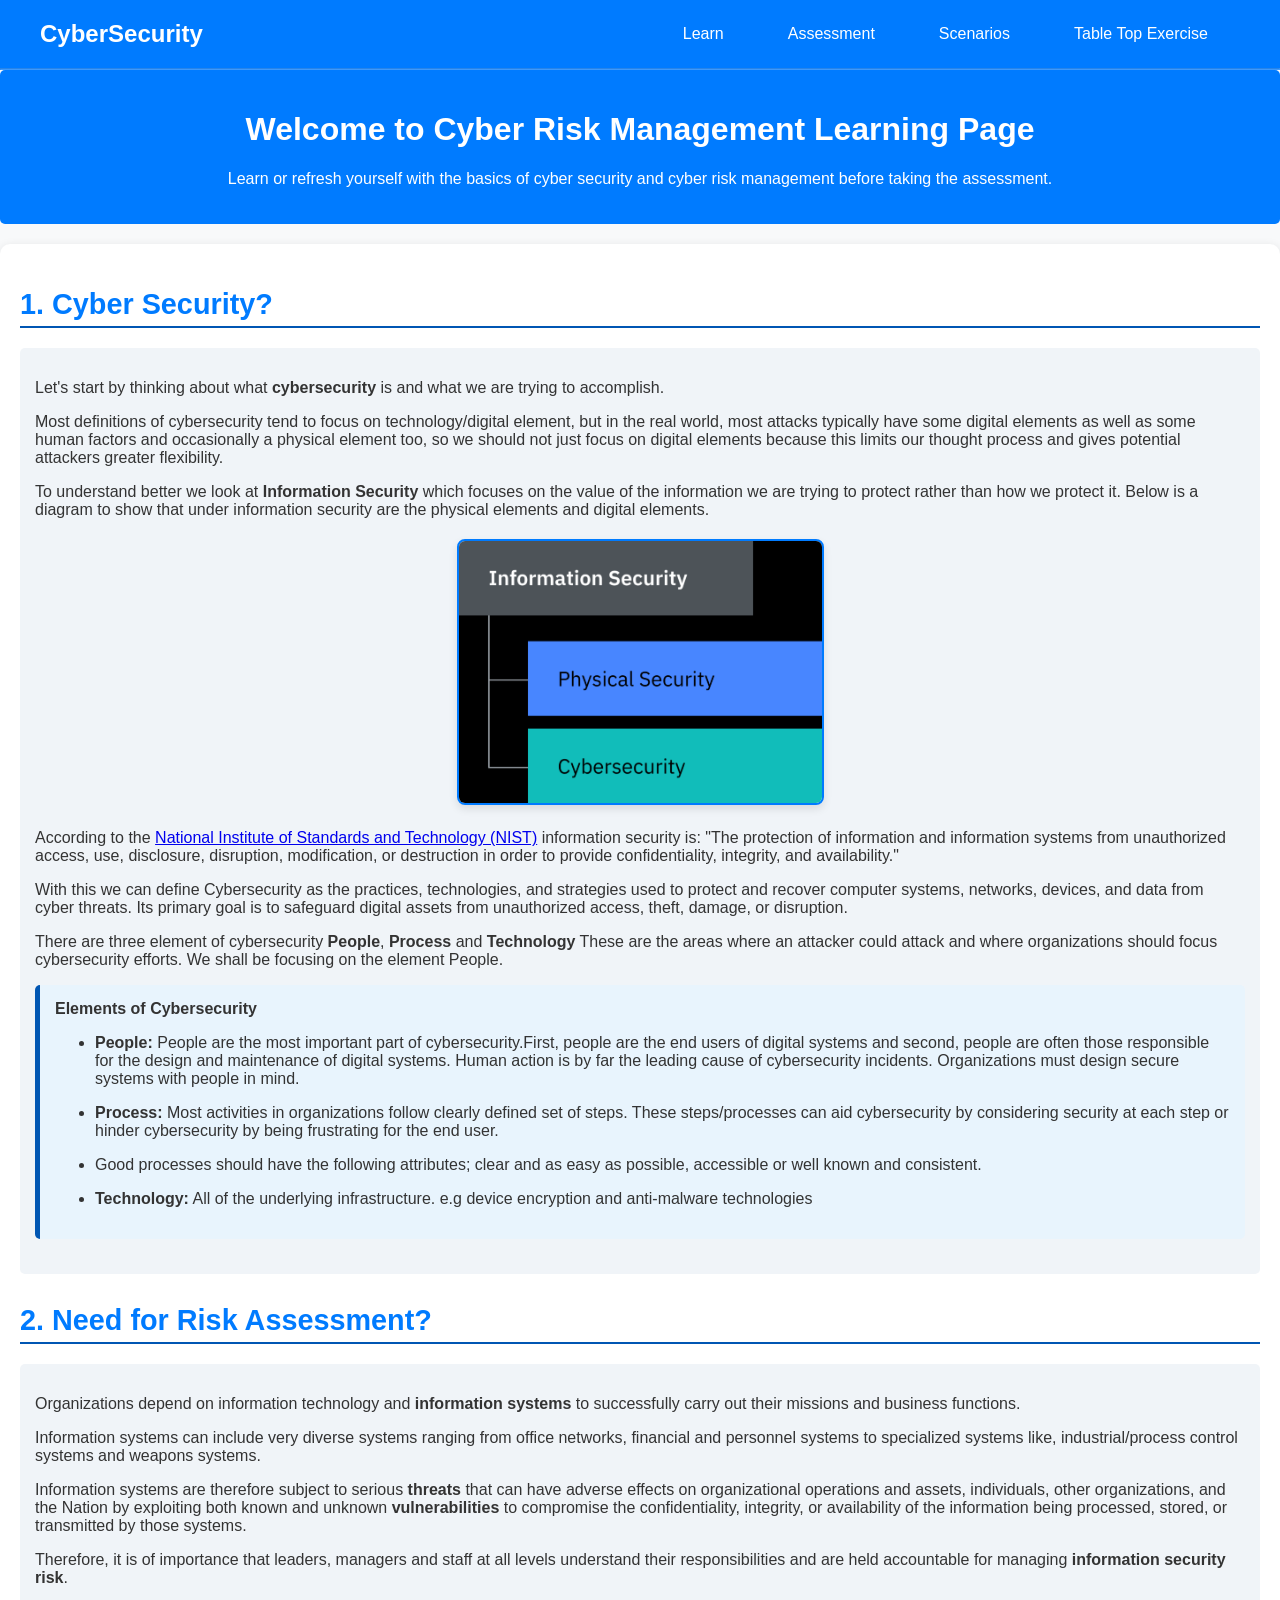
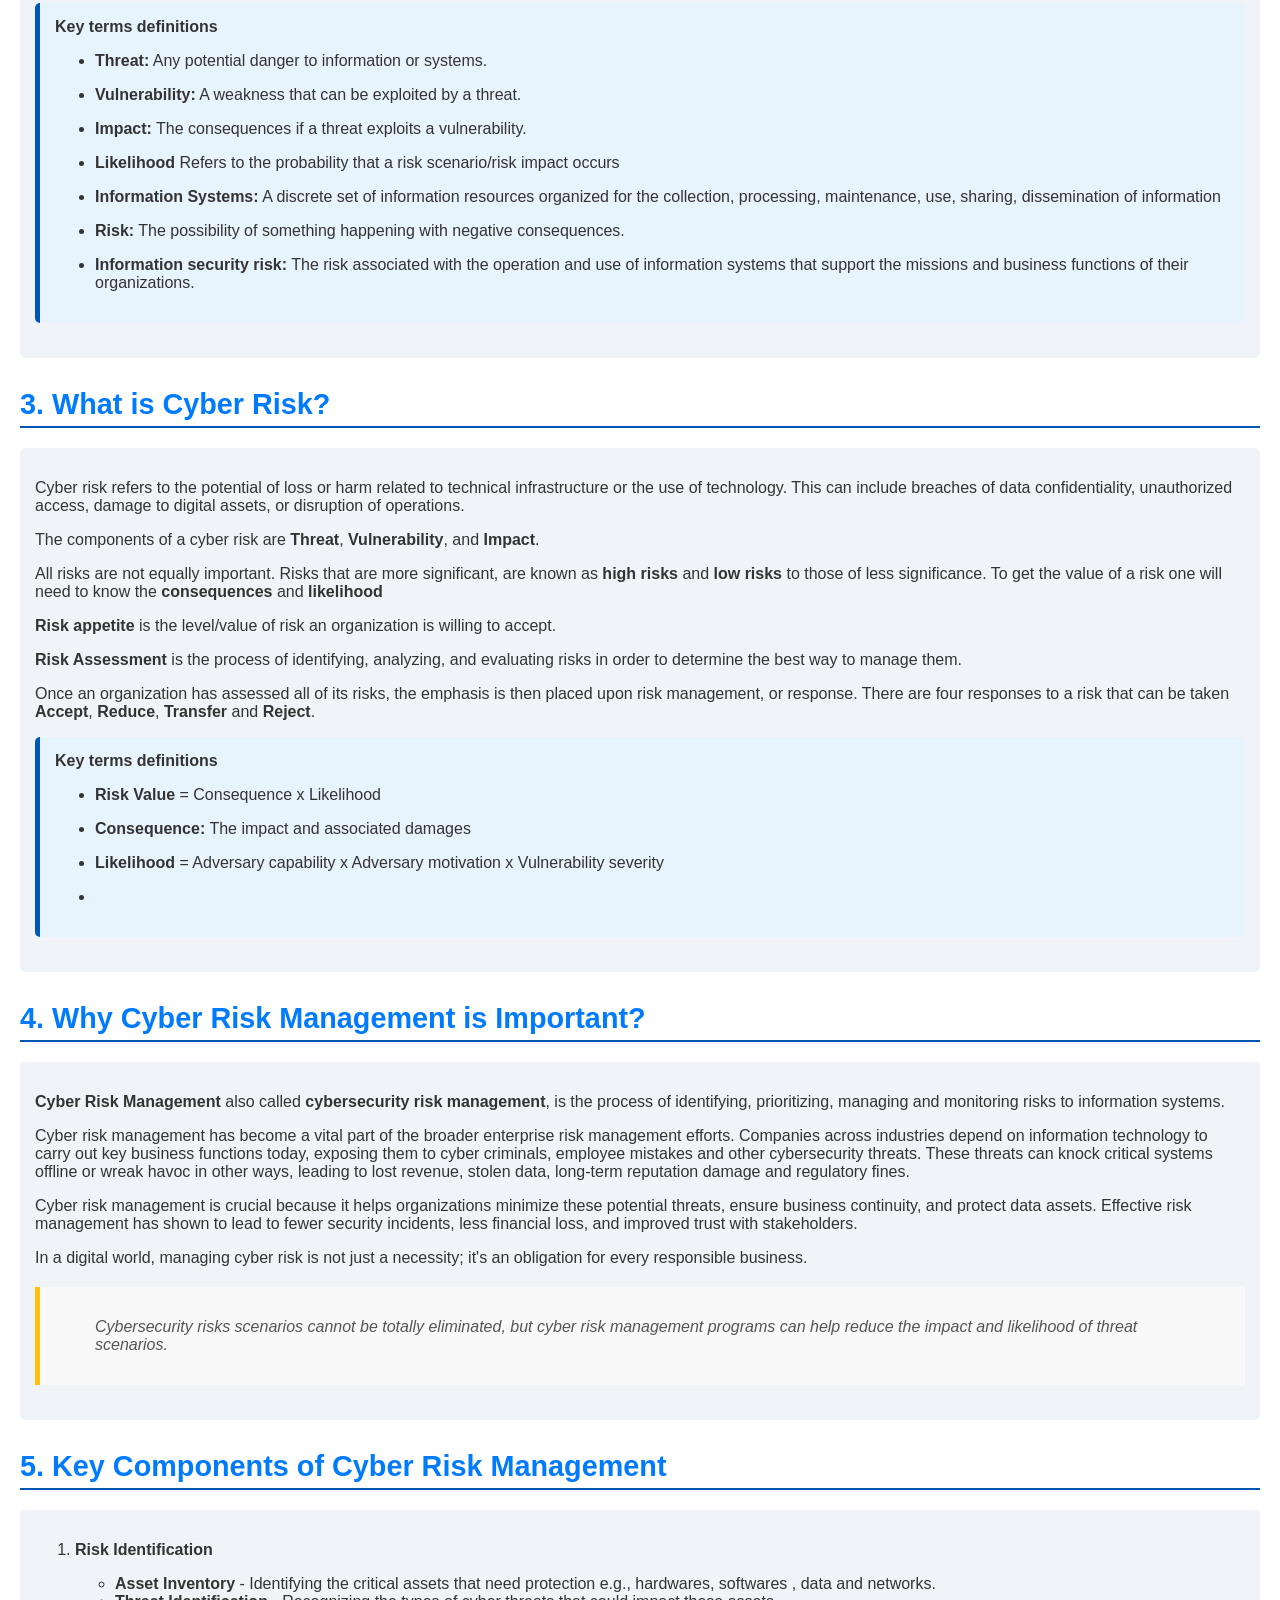
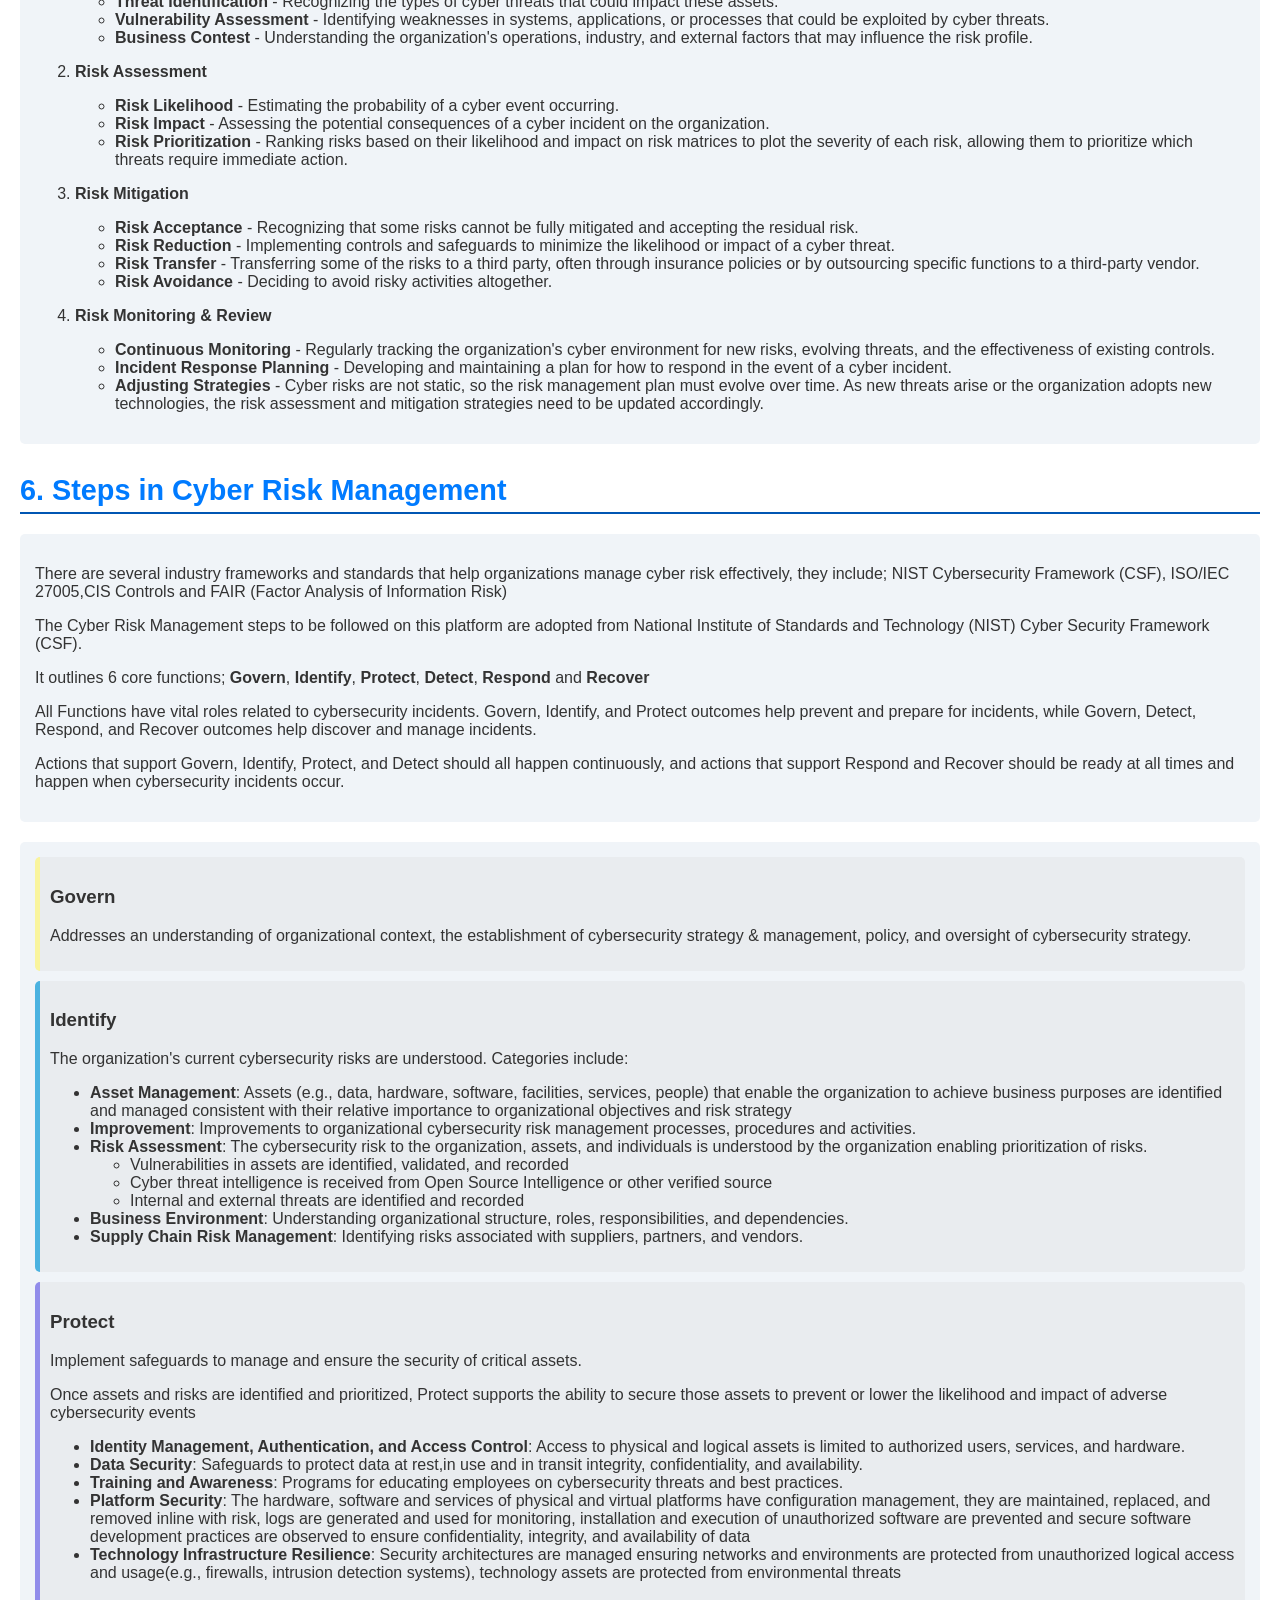
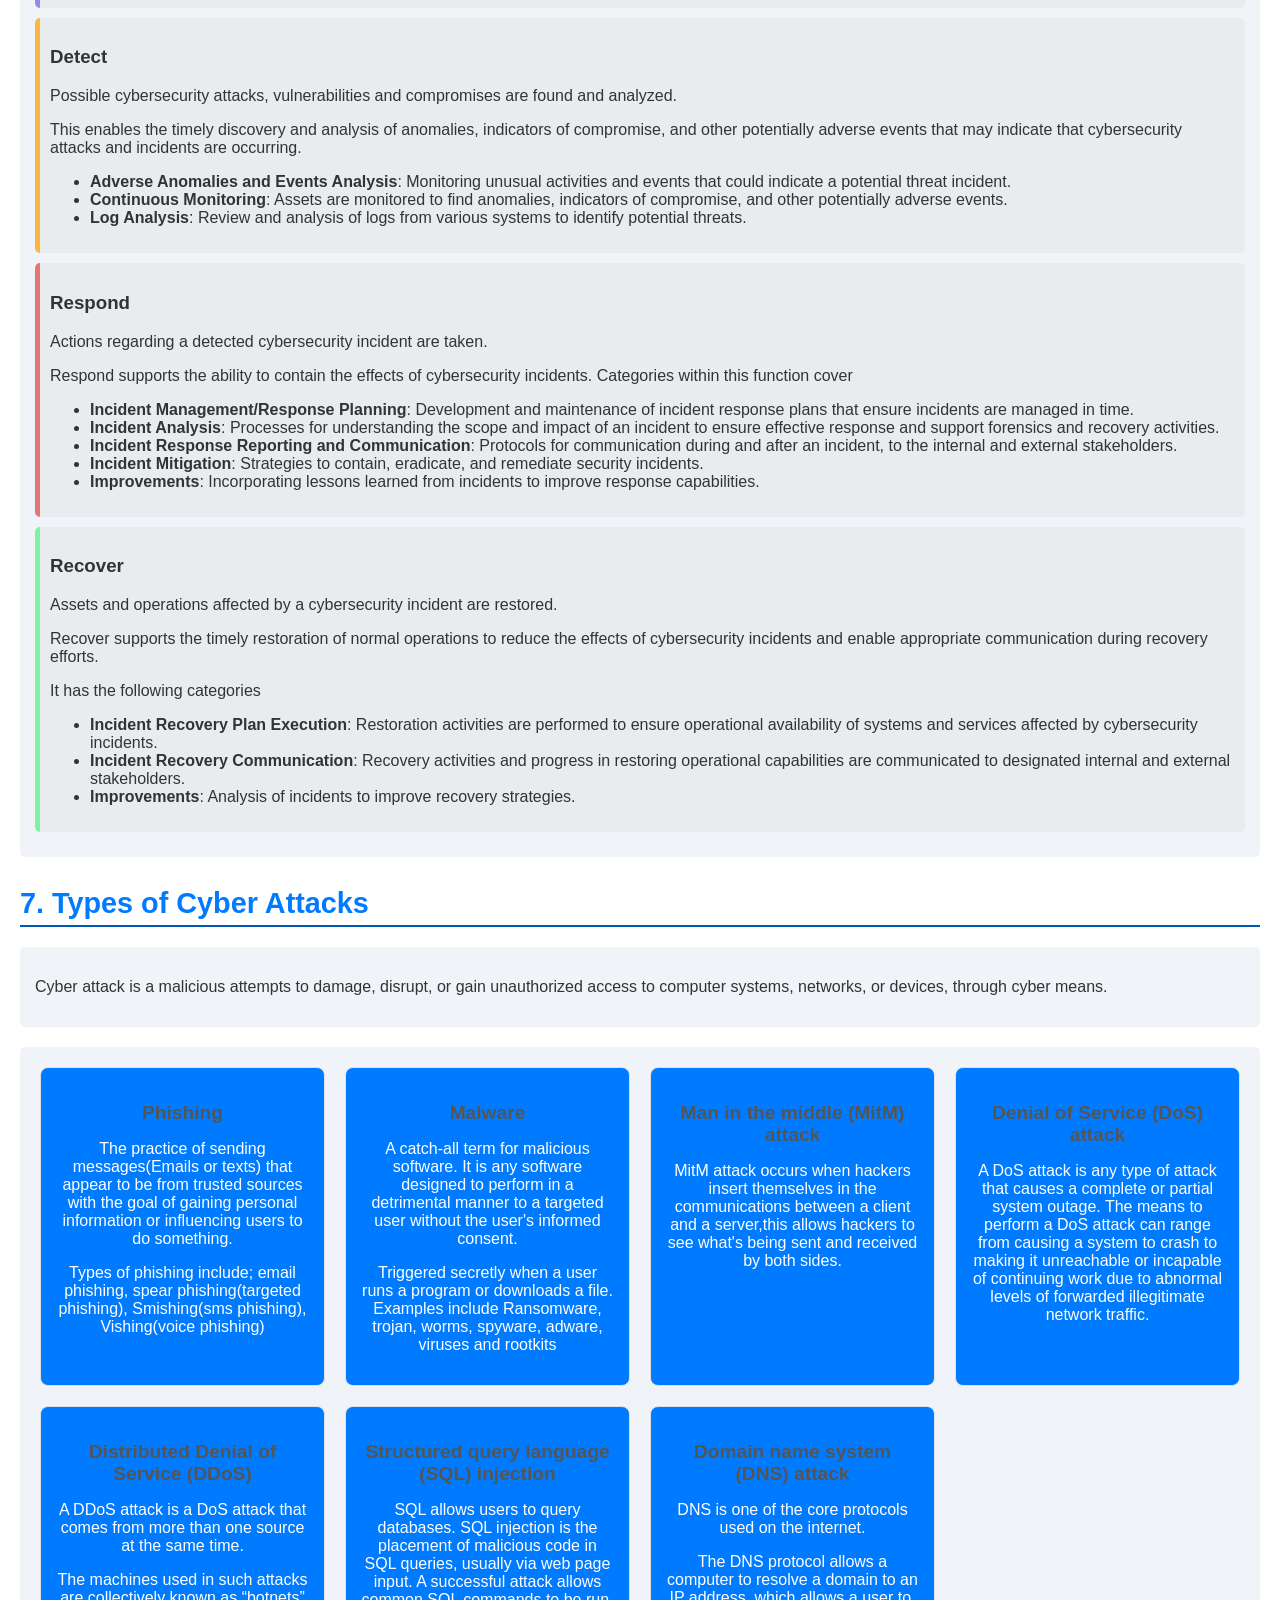
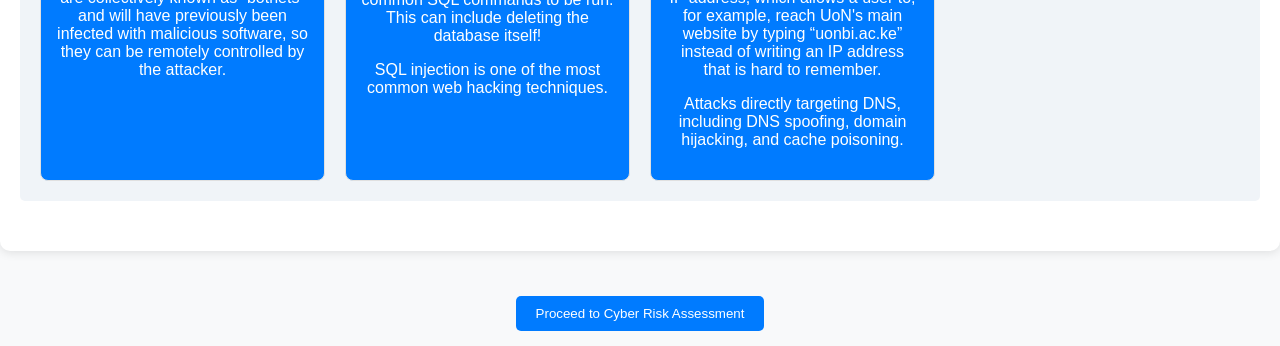
==== commit 36692c22: "UI/UX optimization" ====
--- a/learn.html
+++ b/learn.html
@@ -7,6 +7,29 @@
     <link rel="stylesheet" href="notes.css">
 </head>
 <body>
+    
+        <!--Nav-->
+        <nav id="header">
+            <div class="container">
+              <a class="logo" href="index.html">CyberSecurity</a>
+              <button class="toggle-button" id="nav-toggle">
+                <svg class="icon" xmlns="http://www.w3.org/2000/svg" viewBox="0 0 20 20" fill="currentColor" width="24" height="24">
+                  <title>Menu</title>
+                  <path d="M0 3h20v2H0V3zm0 6h20v2H0V9zm0 6h20v2H0v-2z" />
+                </svg>
+              </button>
+              <div class="menu" id="nav-content">
+                <ul>
+                  <li><a href="learn.html">Learn</a></li>
+                  <li><a href="survey.html">Assessment</a></li>
+                  <li><a href="scenario.html">Scenarios</a></li>
+                  <li><a href="tp.html">Table Top Exercise</a></li>
+                </ul>
+              </div>
+            </div>
+            <hr>
+          </nav>
+          
     <div class="learning-container">
         <header>
             <h1>Welcome to Cyber Risk Management Learning Page</h1>
@@ -361,7 +384,13 @@
             <button onclick="window.location.href='survey.html'">Proceed to Cyber Risk Assessment</button>
         </footer>
     </div>
-
+    <script>
+        // JavaScript for toggle functionality
+        document.getElementById('nav-toggle').addEventListener('click', function () {
+          const navContent = document.getElementById('nav-content');
+          navContent.classList.toggle('visible');
+        });
+      </script>
     <script src="notes.js"></script>
 </body>
 </html>
--- a/notes.css
+++ b/notes.css
@@ -1,5 +1,5 @@
 body {
-    font-family: Arial, sans-serif;
+    font-family: 'Roboto', Arial, sans-serif;
     margin: 0;
     padding: 0;
     background-color: #f8f9fa;
@@ -9,8 +9,13 @@
 .container {
     max-width: 1200px;
     margin: 0 auto;
+    display: flex;
+    flex-wrap: wrap;
+    align-items: center;
+    justify-content: space-between;
     padding: 20px;
 }
+
 
 header {
     background-color: #007bff;
@@ -24,8 +29,9 @@
 .content {
     padding: 20px;
     background-color: #fff;
-    border-radius: 5px;
-    box-shadow: 0 0 10px rgba(0, 0, 0, 0.1);
+    border-radius: 10px;
+    box-shadow: 0 2px 10px rgba(0, 0, 0, 0.1);
+    margin-bottom: 30px;
 }
 
 .content-section {
@@ -34,7 +40,10 @@
 
 .content-section h2 {
     color: #007bff;
-    margin-bottom: 15px;
+    font-size: 1.8rem;
+    border-bottom: 2px solid #0056b3;
+    margin-bottom: 20px;
+    padding-bottom: 5px;
 }
 
 .content-block {
@@ -50,8 +59,10 @@
 
 .highlight-box {
     background-color: #e8f4fd;
-    padding: 10px;
-    border-left: 5px solid #007bff;
+    padding: 15px;
+    border-left: 5px solid #0056b3;
+    border-radius: 5px;
+    margin-top: 15px;
 }
 
 .quote-box {
@@ -259,3 +270,108 @@
 #findingsTable tr:hover {
     background-color: #f1f1f1;
 }
+
+#header {
+    position: static;
+    width: 100%;
+    top: 0;
+    z-index: 30;
+    background-color: #007bff;
+    color: white;
+    
+  }
+
+  hr {
+    margin: 0px; 
+    border-bottom-width: 1px; 
+    border-color: rgb(243,244,246); 
+    padding: 0px;  
+    opacity: 0.25;
+  }
+  
+
+  .logo {
+    font-size: 1.5rem;
+    font-weight: bold;
+    text-decoration: none;
+    color: white;
+  }
+
+  .toggle-button {
+    display: none;
+    background: none;
+    border: none;
+    padding: 0.5rem;
+    cursor: pointer;
+    transition: transform 0.3s ease-in-out;
+  }
+
+  .toggle-button:hover {
+    transform: scale(1.05);
+  }
+
+  .menu {
+    display: none;
+    flex-direction: column;
+    background-color: white;
+    color: black;
+    width: 100%;
+    padding: 1rem;
+    z-index: 20;
+  }
+
+  .menu.visible {
+    display: flex;
+  }
+
+  .menu ul {
+    list-style: none;
+    margin: 0;
+    padding: 0;
+    display: flex;
+    flex-direction: column;
+    align-items: flex-start;
+  }
+
+  .menu li {
+    margin: 0.5rem 0;
+  }
+
+  .menu a {
+    text-decoration: none;
+    color: white;
+    padding: 0.5rem 1rem;
+    transition: color 0.3s ease;
+  }
+
+  .menu a:hover {
+    color: black;
+  }
+
+  @media (min-width: 1024px) {
+    .toggle-button {
+      display: none;
+    }
+
+    .menu {
+      display: flex;
+      flex-direction: row;
+      align-items: center;
+      justify-content: flex-end;
+      background: transparent;
+      width: auto;
+      padding: 0;
+    }
+
+    .menu ul {
+      flex-direction: row;
+    }
+
+    .menu li {
+      margin: 0 1rem;
+    }
+
+    .menu a {
+      color: white;
+    }
+  }
